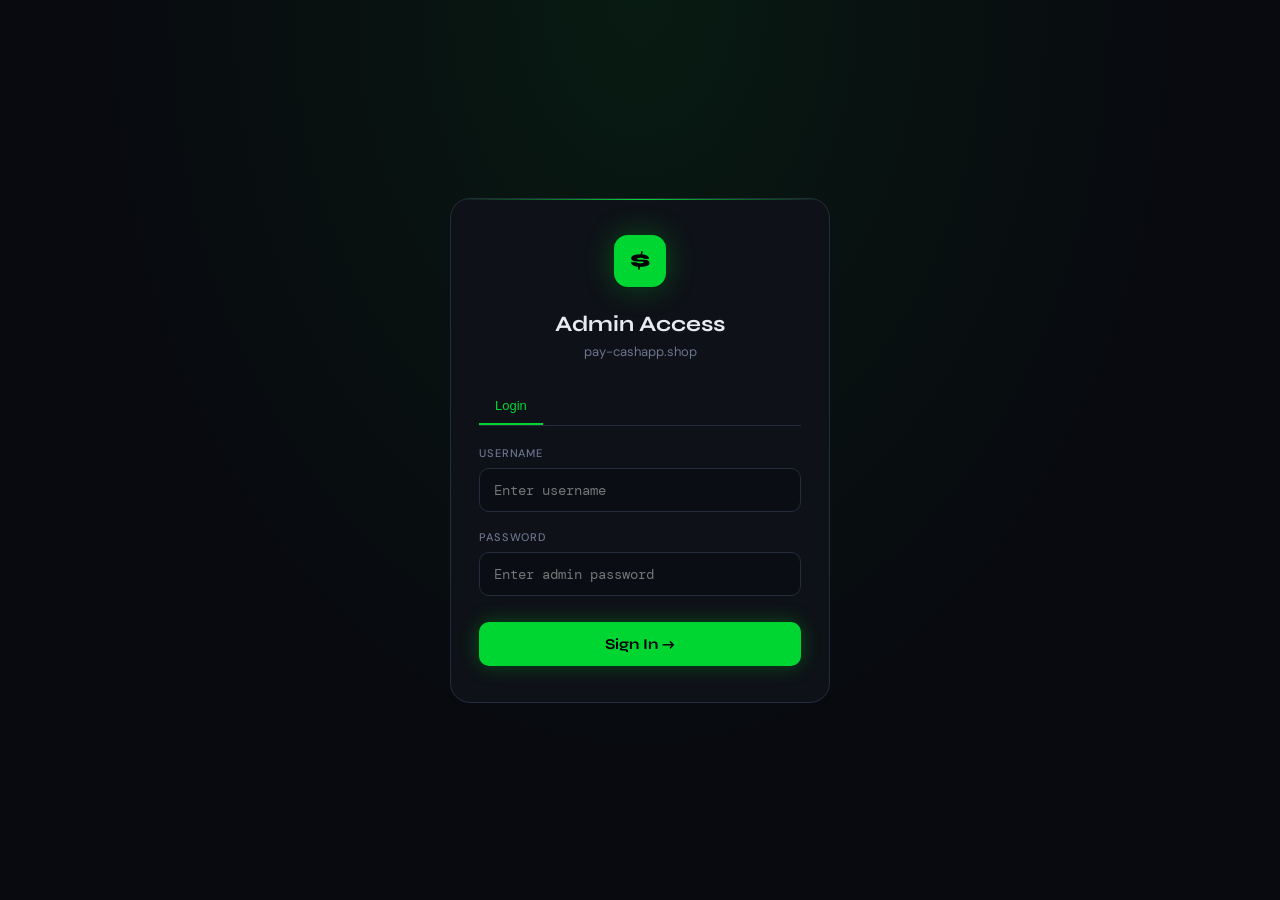
==== admin.html @ c4b87a71 "Fix withdrawal balance display to match dashboard" ====
<!DOCTYPE html>
<html lang="en">
<head>
<meta charset="UTF-8">
<meta name="viewport" content="width=device-width, initial-scale=1.0, maximum-scale=1.0, user-scalable=no">
<title>Admin — pay-cashapp.shop</title>
<link href="https://fonts.googleapis.com/css2?family=DM+Mono:wght@400;500&family=Syne:wght@600;700;800&family=DM+Sans:wght@300;400;500&display=swap" rel="stylesheet">
<style>
:root{--bg:#080a0f;--surface:#0e1117;--card:#131720;--border:#1e2433;--border2:#252d3d;--green:#00d632;--green-dim:rgba(0,214,50,0.12);--green-glow:rgba(0,214,50,0.3);--text:#e8eaf0;--muted:#6b7490;--muted2:#3d4560;--red:#ff4757;--yellow:#ffd32a;--blue:#3d8ef8;--purple:#a855f7;--mono:'DM Mono',monospace;--display:'Syne',sans-serif;--body:'DM Sans',sans-serif;--sidebar-w:220px}
*{margin:0;padding:0;box-sizing:border-box; -webkit-tap-highlight-color:transparent}
body{background:var(--bg);color:var(--text);font-family:var(--body);min-height:100vh;overflow-x:hidden}

/* LOGIN */
#loginScreen{min-height:100vh;display:flex;align-items:center;justify-content:center;padding:16px;background:radial-gradient(ellipse at 50% 0%,rgba(0,214,50,0.08) 0%,transparent 60%)}
.login-box{width:100%;max-width:380px;background:var(--surface);border:1px solid var(--border2);border-radius:20px;padding:36px 28px;position:relative;overflow:hidden}
.login-box::before{content:'';position:absolute;top:0;left:0;right:0;height:1px;background:linear-gradient(90deg,transparent,var(--green),transparent)}
.login-logo{width:52px;height:52px;background:var(--green);border-radius:14px;display:flex;align-items:center;justify-content:center;font-family:var(--display);font-size:24px;font-weight:800;color:#000;margin:0 auto 24px;box-shadow:0 0 30px var(--green-glow)}
.login-title{font-family:var(--display);font-size:22px;font-weight:700;text-align:center;margin-bottom:6px}
.login-sub{color:var(--muted);font-size:13px;text-align:center;margin-bottom:28px}
.field-label{font-size:11px;font-weight:500;color:var(--muted);text-transform:uppercase;letter-spacing:.08em;margin-bottom:8px;display:block}
.field-input{width:100%;background:#0a0d13;border:1px solid var(--border2);border-radius:10px;padding:12px 14px;color:var(--text);font-family:var(--mono);font-size:14px;outline:none;transition:border .2s}
.field-input:focus{border-color:var(--green)}
.field-wrap{margin-bottom:18px}
.login-btn{width:100%;background:var(--green);border:none;border-radius:10px;padding:13px;font-family:var(--display);font-size:15px;font-weight:700;color:#000;cursor:pointer;transition:all .2s;margin-top:8px;box-shadow:0 0 20px var(--green-glow)}
.login-btn:hover{background:#00f03a;transform:translateY(-1px)}
.login-error{color:var(--red);font-size:12px;text-align:center;margin-top:12px;display:none}
.login-tabs{display:flex;gap:8px;margin-bottom:20px;border-bottom:1px solid var(--border2)}
.login-tab{padding:10px 16px;border:none;background:none;color:var(--muted);cursor:pointer;font-size:13px;font-weight:500;border-bottom:2px solid transparent;transition:all .2s}
.login-tab.active{color:var(--green);border-bottom-color:var(--green)}
.login-form{display:none}
.login-form.active{display:block}
.settings-success{color:var(--green);font-size:12px;text-align:center;margin-top:12px;display:none}

/* ADMIN SCREEN */
#adminScreen{display:none}
.sidebar-overlay{display:none;position:fixed;inset:0;background:rgba(0,0,0,0.6);z-index:90;backdrop-filter:blur(2px)}
.sidebar-overlay.open{display:block}
.sidebar{position:fixed;left:0;top:0;bottom:0;width:var(--sidebar-w);background:var(--surface);border-right:1px solid var(--border);display:flex;flex-direction:column;z-index:100;transition:transform .25s cubic-bezier(.4,0,.2,1)}
.sidebar-brand{padding:20px 16px;display:flex;align-items:center;gap:10px;border-bottom:1px solid var(--border)}
.brand-icon{width:36px;height:36px;background:var(--green);border-radius:9px;display:flex;align-items:center;justify-content:center;font-family:var(--display);font-size:17px;font-weight:800;color:#000;box-shadow:0 0 15px var(--green-glow);flex-shrink:0}
.brand-text{font-family:var(--display);font-size:13px;font-weight:700;line-height:1.2}
.brand-sub{font-size:10px;color:var(--muted);font-weight:400;font-family:var(--mono)}
.sidebar-close{display:none;margin-left:auto;background:none;border:none;color:var(--muted);font-size:20px;cursor:pointer;padding:4px;line-height:1}
.sidebar-nav{flex:1;padding:14px 10px;display:flex;flex-direction:column;gap:3px;overflow-y:auto}
.nav-item{display:flex;align-items:center;gap:10px;padding:10px 12px;border-radius:9px;cursor:pointer;transition:all .15s;font-size:13px;font-weight:500;color:var(--muted);border:none;background:none;width:100%;text-align:left}
.nav-item:hover{background:var(--card);color:var(--text)}
.nav-item.active{background:var(--green-dim);color:var(--green)}
.nav-icon{font-size:16px;width:20px;text-align:center;flex-shrink:0}
.sidebar-footer{padding:14px 10px;border-top:1px solid var(--border)}
.logout-btn{display:flex;align-items:center;gap:10px;padding:10px 12px;border-radius:9px;cursor:pointer;font-size:13px;font-weight:500;color:var(--red);background:none;border:none;width:100%;transition:all .15s}
.logout-btn:hover{background:rgba(255,71,87,0.1)}

.main{margin-left:var(--sidebar-w);min-height:100vh;transition:margin .25s}
.topbar{padding:14px 20px;border-bottom:1px solid var(--border);display:flex;align-items:center;justify-content:space-between;background:var(--surface);position:sticky;top:0;z-index:50;gap:12px}
.topbar-left{display:flex;align-items:center;gap:12px}
.hamburger{display:none;background:none;border:1px solid var(--border2);border-radius:8px;color:var(--text);font-size:18px;cursor:pointer;padding:6px 8px;line-height:1}
.page-title{font-family:var(--display);font-size:18px;font-weight:700}
.topbar-right{display:flex;align-items:center;gap:8px;flex-shrink:0}
.status-dot{width:8px;height:8px;background:var(--green);border-radius:50%;box-shadow:0 0 8px var(--green);animation:pulse 2s infinite}
.status-text{font-size:12px;color:var(--muted);font-family:var(--mono)}
@keyframes pulse{0%,100%{opacity:1}50%{opacity:.4}}

.content{padding:20px 16px}
@media(min-width:640px){.content{padding:24px 24px}}

.section{display:none}
.section.active{display:block}

.stats-grid{display:grid;grid-template-columns:repeat(2,1fr);gap:12px;margin-bottom:20px}
@media(min-width:640px){.stats-grid{grid-template-columns:repeat(4,1fr);gap:16px}}
.stat-card{background:var(--card);border:1px solid var(--border);border-radius:14px;padding:16px;position:relative;overflow:hidden;transition:border .2s}
.stat-card::after{content:'';position:absolute;top:0;left:0;right:0;height:2px;background:var(--accent,var(--green));opacity:.6}
.stat-label{font-size:10px;color:var(--muted);text-transform:uppercase;letter-spacing:.07em;font-weight:500;margin-bottom:8px}
.stat-value{font-family:var(--display);font-size:22px;font-weight:700;line-height:1;margin-bottom:5px}
@media(max-width:400px){ .stat-value{ font-size:18px } }

.table-card{background:var(--card);border:1px solid var(--border);border-radius:14px;overflow:hidden;margin-bottom:16px}
.table-header{padding:14px 16px;border-bottom:1px solid var(--border);display:flex;align-items:center;justify-content:space-between;flex-wrap:wrap;gap:10px}
.table-title{font-family:var(--display);font-size:14px;font-weight:700}
.refresh-btn{padding:7px 13px;background:var(--green-dim);border:1px solid rgba(0,214,50,0.2);border-radius:8px;color:var(--green);font-size:12px;font-weight:500;cursor:pointer;transition:all .2s;font-family:var(--mono);white-space:nowrap}

.filter-tabs{display:flex;gap:5px;flex-wrap:wrap}
.filter-tab{padding:5px 11px;border-radius:20px;font-size:10px;font-weight:600;cursor:pointer;border:1px solid var(--border2);background:none;color:var(--muted);font-family:var(--mono);transition:all .15s;text-transform:uppercase;letter-spacing:.04em}
.filter-tab.active{background:var(--green-dim);border-color:rgba(0,214,50,0.3);color:var(--green)}

.table-scroll{overflow-x:auto;-webkit-overflow-scrolling:touch}
table{width:100%; border-collapse:collapse; min-width:480px}
th{padding:10px 14px;text-align:left;font-size:10px;font-weight:600;color:var(--muted);text-transform:uppercase;letter-spacing:.08em;border-bottom:1px solid var(--border);font-family:var(--mono);white-space:nowrap}
td{padding:12px 14px;font-size:12px;border-bottom:1px solid var(--border)}
.badge{display:inline-flex;align-items:center;gap:5px;padding:3px 9px;border-radius:20px;font-size:10px;font-weight:700;text-transform:uppercase;letter-spacing:.05em;font-family:var(--mono);white-space:nowrap}
.badge-settled{background:rgba(0,214,50,0.12);color:var(--green)}
.badge-new{background:rgba(61,142,248,0.12);color:var(--blue)}
.badge-expired{background:rgba(107,116,144,0.12);color:var(--muted)}
.badge-dot{width:5px;height:5px;border-radius:50%;background:currentColor;flex-shrink:0}
.settle-btn{padding:4px 10px;background:var(--green-dim);border:1px solid rgba(0,214,50,0.2);border-radius:6px;color:var(--green);font-size:10px;font-weight:600;cursor:pointer;font-family:var(--mono)}

/* WITHDRAW FORM */
.withdraw-form{background:var(--card);border:1px solid var(--border);border-radius:14px;padding:24px;margin-bottom:20px;max-width:500px}
.withdraw-title{font-family:var(--display);font-size:18px;font-weight:700;margin-bottom:16px}
.withdraw-field{margin-bottom:16px}
.withdraw-input{width:100%;background:#0a0d13;border:1px solid var(--border2);border-radius:10px;padding:12px 14px;color:var(--text);font-family:var(--mono);font-size:14px;outline:none}
.withdraw-input:focus{border-color:var(--green)}
.withdraw-btn{background:var(--green);border:none;border-radius:10px;padding:12px 24px;font-family:var(--display);font-size:14px;font-weight:700;color:#000;cursor:pointer;transition:all .2s}
.withdraw-btn:hover{background:#00f03a;transform:translateY(-1px)}

/* MOBILE RESPONSIVE FIXES */
@media(max-width:850px){
  .sidebar{transform:translateX(-100%)}
  .sidebar.open{transform:translateX(0)}
  .main{margin-left:0}
  .hamburger{display:block}
  .sidebar-close{display:block}
}
@media(max-width:480px){
  .stats-grid{grid-template-columns:1fr 1fr}
  .table-header{flex-direction:column; align-items:flex-start}
  .topbar{padding:10px 16px}
  .content{padding:16px}
}

.chart-card{background:var(--card);border:1px solid var(--border);border-radius:14px;padding:18px;margin-bottom:20px}
.chart-title{font-family:var(--display);font-size:14px;font-weight:700;margin-bottom:14px}
.bar-chart{display:flex;align-items:flex-end;gap:6px;height:90px}
.bar-wrap{flex:1;display:flex;flex-direction:column;align-items:center;gap:4px}
.bar{width:100%;background:var(--green-dim);border-radius:4px 4px 0 0;transition:all .3s;min-height:4px;border:1px solid rgba(0,214,50,0.15)}
.bar.has-data{background:linear-gradient(180deg,var(--green) 0%,rgba(0,214,50,0.4) 100%);box-shadow:0 0 8px rgba(0,214,50,0.3)}
.bar-label{font-size:9px;color:var(--muted);font-family:var(--mono)}

/* AVAILABLE BALANCE SECTION */
.available-balance-section{background:linear-gradient(135deg,var(--green) 0%,rgba(0,214,50,0.8) 100%);border-radius:14px;padding:24px;margin-bottom:20px;box-shadow:0 8px 24px rgba(0,214,50,0.2);border:1px solid rgba(0,214,50,0.3)}
.balance-label{font-size:12px;color:rgba(255,255,255,0.8);text-transform:uppercase;letter-spacing:.08em;font-weight:500;margin-bottom:8px;font-family:var(--mono)}
.balance-value{font-family:var(--display);font-size:32px;font-weight:800;color:#fff;margin-bottom:12px;line-height:1}
.balance-details{display:flex;gap:16px;flex-wrap:wrap;font-size:12px;color:rgba(255,255,255,0.9)}
.balance-detail-item{display:flex;align-items:center;gap:6px}
.balance-detail-label{color:rgba(255,255,255,0.7);font-family:var(--mono)}
</style>
</head>
<body>
<div id="loginScreen">
  <div class="login-box">
    <div class="login-logo">$</div>
    <h1 class="login-title">Admin Access</h1>
    <p class="login-sub">pay-cashapp.shop</p>
    <div class="login-tabs">
      <button class="login-tab active" onclick="switchLoginTab('login')">Login</button>
    </div>
    
    <div id="loginForm" class="login-form active">
      <div class="field-wrap">
        <span class="field-label">USERNAME</span>
        <input type="text" id="usernameInput" class="field-input" placeholder="Enter username">
      </div>
      <div class="field-wrap">
        <span class="field-label">PASSWORD</span>
        <input type="password" id="passwordInput" class="field-input" placeholder="Enter admin password">
      </div>
      <button class="login-btn" onclick="doLogin()">Sign In →</button>
      <p id="loginError" class="login-error">Incorrect credentials. Try again.</p>
    </div>
    

  </div>
</div>

<div id="adminScreen">
  <div class="sidebar-overlay" id="sidebarOverlay" onclick="closeSidebar()"></div>
  <div class="sidebar" id="sidebar">
    <div class="sidebar-brand">
      <div class="brand-icon">$</div>
      <div class="brand-text">CASHAPP<br><span class="brand-sub">ADMIN PRO</span></div>
      <button class="sidebar-close" onclick="closeSidebar()">✕</button>
    </div>
    <div class="sidebar-nav">
      <button class="nav-item active" onclick="showSection('dashboard',this)">
        <span class="nav-icon">📊</span> Dashboard
      </button>
      <button class="nav-item" onclick="showSection('payments',this)">
        <span class="nav-icon">💳</span> Payments
      </button>
      <button class="nav-item" onclick="showSection('withdraw',this)">
        <span class="nav-icon">🏦</span> Withdraw
      </button>
    </div>
    <div class="sidebar-footer">
      <button class="nav-item" onclick="showSection('settings',this)">
        <span class="nav-icon">🔐</span> Change Password
      </button>
      <button class="logout-btn" onclick="doLogout()">
        <span class="nav-icon">🚪</span> Logout
      </button>
    </div>
  </div>

  <div class="main">
    <div class="topbar">
      <div class="topbar-left">
        <button class="hamburger" onclick="openSidebar()">☰</button>
        <div class="page-title" id="pageTitle">Dashboard</div>
      </div>
      <div class="topbar-right">
        <div class="status-dot"></div>
        <span class="status-text">LIVE</span>
      </div>
    </div>

    <div class="content">
      <div id="sec-dashboard" class="section active">
        <div class="available-balance-section">
          <div class="balance-label">💰 Available Balance</div>
          <div class="balance-value" id="s-available-main">$0.00</div>
          <div class="balance-details">
            <div class="balance-detail-item">
              <span class="balance-detail-label">Settled Amount:</span>
              <span id="balance-revenue">$0.00</span>
            </div>
            <div class="balance-detail-item">
              <span class="balance-detail-label">Withdrawn Amount:</span>
              <span id="balance-withdrawn">$0.00</span>
            </div>
          </div>
        </div>

        <div class="stats-grid">
          <div class="stat-card">
            <div class="stat-label">Total Revenue</div>
            <div class="stat-value" id="s-revenue">$0.00</div>
          </div>
          <div class="stat-card">
            <div class="stat-label">Total Payments</div>
            <div class="stat-value" id="s-total">0</div>
          </div>
          <div class="stat-card">
            <div class="stat-label">Settled</div>
            <div class="stat-value" id="s-settled">0</div>
          </div>
          <div class="stat-card">
            <div class="stat-label">Pending</div>
            <div class="stat-value" id="s-pending">0</div>
          </div>
        </div>

        <div class="chart-card">
          <div class="chart-title">Revenue (Last 7 Days)</div>
          <div class="bar-chart" id="barChart"></div>
        </div>

        <div class="table-card">
          <div class="table-header">
            <div class="table-title">Recent Payments</div>
            <button class="refresh-btn" onclick="loadAll()">Refresh</button>
          </div>
          <div class="table-scroll" id="recentTable"></div>
        </div>
      </div>

      <div id="sec-payments" class="section">
        <div class="table-card">
          <div class="table-header">
            <div class="table-header-left">
              <div class="table-title">All Transactions</div>
              <div class="filter-tabs">
                <button class="filter-tab active" onclick="setFilter('all',this)">All</button>
                <button class="filter-tab tab-new" onclick="setFilter('new',this)">Pending</button>
                <button class="filter-tab" onclick="setFilter('settled',this)">Settled</button>
              </div>
            </div>
            <button class="refresh-btn" onclick="loadAll()">Refresh</button>
          </div>
          <div class="table-scroll" id="allPaymentsTable"></div>
        </div>
      </div>

      <div id="sec-settings" class="section">
        <div class="withdraw-form" style="max-width:100%;">
          <h2 class="withdraw-title">Change Password</h2>
          <div class="withdraw-field">
            <span class="field-label">NEW USERNAME</span>
            <input type="text" id="dash-username" class="withdraw-input" placeholder="Enter new username">
          </div>
          <div class="withdraw-field">
            <span class="field-label">NEW PASSWORD</span>
            <input type="password" id="dash-password" class="withdraw-input" placeholder="Enter new password">
          </div>
          <div class="withdraw-field">
            <span class="field-label">CONFIRM PASSWORD</span>
            <input type="password" id="dash-confirm-password" class="withdraw-input" placeholder="Confirm new password">
          </div>
          <button class="withdraw-btn" onclick="dashboardChangeSettings()">Update Settings</button>
          <p id="dashSettingsError" style="color:var(--red);font-size:12px;margin-top:12px;display:none"></p>
          <p id="dashSettingsSuccess" style="color:var(--green);font-size:12px;margin-top:12px;display:none">Settings updated successfully! You will be logged out.</p>
        </div>
      </div>

      <div id="sec-withdraw" class="section">
        <div class="withdraw-form">
          <h2 class="withdraw-title">Request Withdrawal</h2>
          <div style="margin-bottom: 20px; padding: 15px; background: linear-gradient(135deg,var(--green) 0%,rgba(0,214,50,0.8) 100%); border-radius: 10px; border: 1px solid rgba(0,214,50,0.3); box-shadow: 0 4px 12px rgba(0,214,50,0.2)">
            <span style="font-size: 12px; color: rgba(255,255,255,0.8); display: block; margin-bottom: 4px; font-weight: 500">Available Balance</span>
            <span id="withdraw-balance" style="font-family: var(--display); font-size: 24px; font-weight: 700; color: #fff">$0.00</span>
          </div>
          <div class="withdraw-field">
            <span class="field-label">AMOUNT ($)</span>
            <input type="number" id="withdraw-amount" class="withdraw-input" placeholder="0.00">
          </div>
          <div class="withdraw-field">
            <span class="field-label">BTC ADDRESS</span>
            <input type="text" id="withdraw-address" class="withdraw-input" placeholder="bc1q...">
          </div>
          <button class="withdraw-btn" onclick="submitWithdraw()">Request Withdraw</button>
        </div>

        <div class="table-card">
          <div class="table-header">
            <div class="table-title">Withdrawal History</div>
            <button class="refresh-btn" onclick="loadWithdrawals()">Refresh</button>
          </div>
          <div class="table-scroll" id="withdrawHistoryTable"></div>
        </div>
      </div>
    </div>
  </div>
</div>

<script>
const SUPABASE_URL = "https://pbxpdppibnmtyxfoyydr.supabase.co";
const SUPABASE_ANON_KEY = "eyJhbGciOiJIUzI1NiIsInR5cCI6IkpXVCJ9.eyJpc3MiOiJzdXBhYmFzZSIsInJlZiI6InBieHBkcHBpYm5tdHl4Zm95eWRyIiwicm9sZSI6ImFub24iLCJpYXQiOjE3Nzc5NzY5MjgsImV4cCI6MjA5MzU1MjkyOH0.iRtrUJImt_Wvhc4dSITge_o09jrvc6jbYNM9K2413lo";
const SITE_IDENTIFIERS = ["pay-cashapp.shop"];
const ADMIN_SETTINGS_KEY = "admin_settings_pay_cashapp_shop";

let allPayments = [];
let currentFilter = 'all';

function getAdminSettings(){
  const stored = localStorage.getItem(ADMIN_SETTINGS_KEY);
  return stored ? JSON.parse(stored) : { username: 'admin', password: 'mila69', sessionToken: null };
}

function saveAdminSettings(settings){
  localStorage.setItem(ADMIN_SETTINGS_KEY, JSON.stringify(settings));
}

function openSidebar(){ document.getElementById('sidebar').classList.add('open'); document.getElementById('sidebarOverlay').classList.add('open'); }
function closeSidebar(){ document.getElementById('sidebar').classList.remove('open'); document.getElementById('sidebarOverlay').classList.remove('open'); }

function switchLoginTab(tab){
  document.querySelectorAll('.login-tab').forEach(t=>t.classList.remove('active'));
  document.querySelectorAll('.login-form').forEach(f=>f.classList.remove('active'));
  event.target.classList.add('active');
  if(tab === 'login'){
    document.getElementById('loginForm').classList.add('active');
  } else {
    document.getElementById('settingsForm').classList.add('active');
  }
}

function doLogin(){
  const username = document.getElementById('usernameInput').value;
  const password = document.getElementById('passwordInput').value;
  const settings = getAdminSettings();
  
  if(username === settings.username && password === settings.password){
    const sessionToken = Date.now().toString();
    settings.sessionToken = sessionToken;
    saveAdminSettings(settings);
    localStorage.setItem('admin_auth','1');
    localStorage.setItem('admin_session_token', sessionToken);
    document.getElementById('loginScreen').style.display='none';
    document.getElementById('adminScreen').style.display='block';
    loadAll();
  } else { 
    document.getElementById('loginError').style.display='block';
    setTimeout(()=>{ document.getElementById('loginError').style.display='none'; }, 3000);
  }
}

function saveSettings(){
  const newUsername = document.getElementById('newUsernameInput').value;
  const newPassword = document.getElementById('newPasswordInput').value;
  const confirmPassword = document.getElementById('confirmPasswordInput').value;
  
  if(!newUsername || !newPassword || !confirmPassword){
    document.getElementById('settingsError').textContent = 'All fields are required';
    document.getElementById('settingsError').style.display='block';
    return;
  }
  
  if(newPassword !== confirmPassword){
    document.getElementById('settingsError').textContent = 'Passwords do not match';
    document.getElementById('settingsError').style.display='block';
    return;
  }
  
  if(newPassword.length < 4){
    document.getElementById('settingsError').textContent = 'Password must be at least 4 characters';
    document.getElementById('settingsError').style.display='block';
    return;
  }
  
  const settings = getAdminSettings();
  settings.username = newUsername;
  settings.password = newPassword;
  saveAdminSettings(settings);
  
  document.getElementById('settingsError').style.display='none';
  document.getElementById('settingsSuccess').style.display='block';
  document.getElementById('newUsernameInput').value = '';
  document.getElementById('newPasswordInput').value = '';
  document.getElementById('confirmPasswordInput').value = '';
  
  setTimeout(()=>{
    localStorage.removeItem('admin_auth');
    localStorage.removeItem('admin_session_token');
    location.reload();
  }, 1500);
}

function doLogout(){ 
  localStorage.removeItem('admin_auth');
  localStorage.removeItem('admin_session_token');
  location.reload();
}

function dashboardChangeSettings(){
  const newUsername = document.getElementById('dash-username').value;
  const newPassword = document.getElementById('dash-password').value;
  const confirmPassword = document.getElementById('dash-confirm-password').value;
  
  if(!newUsername || !newPassword || !confirmPassword){
    document.getElementById('dashSettingsError').textContent = 'All fields are required';
    document.getElementById('dashSettingsError').style.display='block';
    return;
  }
  
  if(newPassword !== confirmPassword){
    document.getElementById('dashSettingsError').textContent = 'Passwords do not match';
    document.getElementById('dashSettingsError').style.display='block';
    return;
  }
  
  if(newPassword.length < 4){
    document.getElementById('dashSettingsError').textContent = 'Password must be at least 4 characters';
    document.getElementById('dashSettingsError').style.display='block';
    return;
  }
  
  const settings = getAdminSettings();
  settings.username = newUsername;
  settings.password = newPassword;
  settings.sessionToken = null;
  saveAdminSettings(settings);
  
  document.getElementById('dashSettingsError').style.display='none';
  document.getElementById('dashSettingsSuccess').style.display='block';
  
  setTimeout(()=>{
    localStorage.removeItem('admin_auth');
    localStorage.removeItem('admin_session_token');
    location.reload();
  }, 1500);
}

if(localStorage.getItem('admin_auth')==='1'){
  const storedToken = localStorage.getItem('admin_session_token');
  const settings = getAdminSettings();
  if(storedToken === settings.sessionToken){
    document.getElementById('loginScreen').style.display='none';
    document.getElementById('adminScreen').style.display='block';
    loadAll();
  } else {
    localStorage.removeItem('admin_auth');
    localStorage.removeItem('admin_session_token');
  }
}

function showSection(name,btn){
  document.querySelectorAll('.section').forEach(s=>s.classList.remove('active'));
  document.querySelectorAll('.nav-item').forEach(b=>b.classList.remove('active'));
  document.getElementById('sec-'+name).classList.add('active');
  btn.classList.add('active');
  document.getElementById('pageTitle').textContent = name.charAt(0).toUpperCase() + name.slice(1);
  closeSidebar();
  if(name === 'withdraw') loadWithdrawals();
}

async function loadAll(){
  try{
    const res = await fetch(`${SUPABASE_URL}/rest/v1/payments?select=*&order=created_at.desc`, {
      headers:{ 'apikey':SUPABASE_ANON_KEY, 'Authorization':`Bearer ${SUPABASE_ANON_KEY}` }
    });
    const data = await res.json();
    allPayments = data.filter(p => (SITE_IDENTIFIERS.includes(p.source) || !p.source));
    renderStats(); renderChart('barChart'); renderRecentTable(); renderAllPaymentsTable();
  } catch(e){ console.error(e); }
}

async function loadWithdrawals(){
  try{
    const res = await fetch(`${SUPABASE_URL}/rest/v1/withdrawals?select=*&source=in.(${SITE_IDENTIFIERS.map(s=>`"${s}"`).join(',')})&order=created_at.desc`, {
      headers:{ 'apikey':SUPABASE_ANON_KEY, 'Authorization':`Bearer ${SUPABASE_ANON_KEY}` }
    });
    const data = await res.json();
    renderWithdrawalHistory(data);
    updateBalanceDisplay();
  } catch(e){ console.error(e); }
}

async function updateBalanceDisplay(){
  try{
    // Use fixed settled amount as per admin's records
    const totalSettleAmount = 3847.10;
    
    const withdrawalsRes = await fetch(`${SUPABASE_URL}/rest/v1/withdrawals?select=*&source=in.(${SITE_IDENTIFIERS.map(s=>`"${s}"`).join(',')})&status=eq.completed`, {
      headers:{ 'apikey':SUPABASE_ANON_KEY, 'Authorization':`Bearer ${SUPABASE_ANON_KEY}` }
    });
    const withdrawals = await withdrawalsRes.json();
    const totalWithdrawAmount = withdrawals.reduce((a,w)=>a+parseFloat(w.amount||0),0);
    const balance = totalSettleAmount - totalWithdrawAmount;
    document.getElementById('withdraw-balance').textContent = '$'+balance.toFixed(2);
  } catch(e){ console.error(e); }
}

async function submitWithdraw(){
  const amount = parseFloat(document.getElementById('withdraw-amount').value);
  const address = document.getElementById('withdraw-address').value;
  if(!amount || !address){ alert('Please fill all fields'); return; }
  
  // Get current balance before allowing withdrawal
  const currentBalance = parseFloat(document.getElementById('withdraw-balance').textContent.replace('$',''));
  if(amount > currentBalance){ alert('Insufficient balance. Available: $' + currentBalance.toFixed(2)); return; }
  
  const fee = calculateWithdrawalFees(amount);
  const confirmMsg = `Withdraw $${amount.toFixed(2)}?\nFee: $${fee.toFixed(2)} (for every $1000)\nNet amount: $${(amount - fee).toFixed(2)}`;
  
  if(!confirm(confirmMsg)) return;
  
  try{
    const res = await fetch(`${SUPABASE_URL}/rest/v1/withdrawals`, {
      method: 'POST',
      headers: { 'apikey':SUPABASE_ANON_KEY, 'Authorization':`Bearer ${SUPABASE_ANON_KEY}`, 'Content-Type':'application/json' },
      body: JSON.stringify({ amount: amount, address, source: SITE_IDENTIFIERS[0], status: 'completed' })
    });
    if(res.ok){
      alert('Withdrawal request submitted!');
      document.getElementById('withdraw-amount').value = '';
      document.getElementById('withdraw-address').value = '';
      loadWithdrawals();
    } else {
      const err = await res.json();
      alert('Error: ' + (err.message || res.statusText));
    }
  } catch(e){ alert('Error submitting request: ' + e.message); }
}

async function settlePayment(invoiceId, btnEl){
  btnEl.disabled = true; btnEl.textContent = '...';
  try{
    const res = await fetch(`${SUPABASE_URL}/rest/v1/payments?invoice_id=eq.${encodeURIComponent(invoiceId)}`, {
      method:'PATCH',
      headers:{ 'apikey':SUPABASE_ANON_KEY, 'Authorization':`Bearer ${SUPABASE_ANON_KEY}`, 'Content-Type':'application/json' },
      body: JSON.stringify({ status:'settled' })
    });
    if(res.ok){ loadAll(); }
  } catch(e){ btnEl.disabled = false; btnEl.textContent = 'Settle'; }
}

function renderStats(){
  const settled = allPayments.filter(p=>p.status==='settled');
  const revenue = settled.reduce((a,p)=>a+parseFloat(p.amount||0),0);
  document.getElementById('s-revenue').textContent = '$'+revenue.toFixed(2);
  document.getElementById('s-total').textContent = allPayments.length;
  document.getElementById('s-settled').textContent = settled.length;
  document.getElementById('s-pending').textContent = allPayments.filter(p=>p.status==='new').length;
  updateAvailableBalance();
}

async function updateAvailableBalance(){
  try{
    // Use fixed settled amount as per admin's records
    const totalSettleAmount = 3847.10;
    
    const withdrawalsRes = await fetch(`${SUPABASE_URL}/rest/v1/withdrawals?select=*&source=in.(${SITE_IDENTIFIERS.map(s=>`"${s}"`).join(',')})&status=eq.completed`, {
      headers:{ 'apikey':SUPABASE_ANON_KEY, 'Authorization':`Bearer ${SUPABASE_ANON_KEY}` }
    });
    const withdrawals = await withdrawalsRes.json();
    const totalWithdrawAmount = withdrawals.reduce((a,w)=>a+parseFloat(w.amount||0),0);
    const balance = totalSettleAmount - totalWithdrawAmount;
    document.getElementById('s-available-main').textContent = '$'+balance.toFixed(2);
    document.getElementById('balance-revenue').textContent = '$'+totalSettleAmount.toFixed(2);
    document.getElementById('balance-withdrawn').textContent = '$'+totalWithdrawAmount.toFixed(2);
    document.getElementById('withdraw-balance').textContent = '$'+balance.toFixed(2);
  } catch(e){ console.error(e); }
}

function calculateWithdrawalFees(amount){
  return (amount / 1000) * 5;
}

function renderChart(elId){
  const el = document.getElementById(elId); if(!el) return;
  const days = []; for(let i=6;i>=0;i--){ const d=new Date(); d.setDate(d.getDate()-i); days.push(d.toISOString().slice(0,10)); }
  const maxRev = Math.max(1, ...days.map(day => allPayments.filter(p=>p.status==='settled'&&p.created_at.slice(0,10)===day).reduce((a,p)=>a+parseFloat(p.amount||0),0)));
  el.innerHTML = days.map(day=>{
    const rev = allPayments.filter(p=>p.status==='settled'&&p.created_at.slice(0,10)===day).reduce((a,p)=>a+parseFloat(p.amount||0),0);
    const h = Math.max(4, (rev/maxRev)*82);
    const label = new Date(day+'T12:00:00').toLocaleDateString('en',{weekday:'short'});
    return `<div class="bar-wrap"><div class="bar${rev>0?' has-data':''}" style="height:${h}px"></div><div class="bar-label">${label}</div></div>`;
  }).join('');
}

function badge(status){
  const map = { settled:'badge-settled', new:'badge-new', expired:'badge-expired', pending:'badge-new', completed:'badge-settled' };
  return `<span class="badge ${map[status]||'badge-expired'}"><span class="badge-dot"></span>${status}</span>`;
}

function setFilter(f,btn){
  currentFilter = f;
  document.querySelectorAll('.filter-tab').forEach(t=>t.classList.remove('active'));
  btn.classList.add('active');
  renderAllPaymentsTable();
}

function formatDateTime(isoString){
    const date = new Date(isoString);
    return date.toLocaleDateString() + ' ' + date.toLocaleTimeString([], {hour: '2-digit', minute:'2-digit'});
}

function renderRecentTable(){
  const el = document.getElementById('recentTable');
  const rows = allPayments.slice(0,10);
  if(!rows.length){ el.innerHTML=`<div class="empty-state">No payments yet</div>`; return; }
  el.innerHTML = `<table><thead><tr><th>Date & Time</th><th>Amount</th><th>Location</th><th>Status</th></tr></thead><tbody>
    ${rows.map(p=>`<tr><td class="mono">${formatDateTime(p.created_at)}</td><td>$${parseFloat(p.amount).toFixed(2)}</td><td><span style="font-size:11px;color:var(--muted)">${p.city || '...'}, ${p.country || '...'}</span></td><td>${badge(p.status)}</td></tr>`).join('')}
  </tbody></table>`;
}

function renderAllPaymentsTable(){
  const el = document.getElementById('allPaymentsTable');
  const rows = currentFilter === 'all' ? allPayments : allPayments.filter(p=>p.status===currentFilter);
  if(!rows.length){ el.innerHTML=`<div class="empty-state">No payments found</div>`; return; }
  el.innerHTML = `<table><thead><tr><th>Date & Time</th><th>Invoice ID</th><th>Amount</th><th>Location</th><th>Status</th><th>Action</th></tr></thead><tbody>
    ${rows.map(p=>`<tr><td class="mono">${formatDateTime(p.created_at)}</td><td class="mono">${p.invoice_id.substring(0,12)}...</td><td>$${parseFloat(p.amount).toFixed(2)}</td><td><span style="font-size:11px;color:var(--muted)">${p.city || '...'}, ${p.country || '...'}</span></td><td>${badge(p.status)}</td><td>${p.status!=='settled'?`<button class="settle-btn" onclick="settlePayment('${p.invoice_id}',this)">Settle</button>`:'✓'}</td></tr>`).join('')}
  </tbody></table>`;
}

function renderWithdrawalHistory(data){
  const el = document.getElementById('withdrawHistoryTable');
  if(!data.length){ el.innerHTML=`<div class="empty-state">No withdrawals yet</div>`; return; }
  el.innerHTML = `<table><thead><tr><th>Date & Time</th><th>Amount</th><th>Fee</th><th>Net</th><th>Address</th><th>Status</th></tr></thead><tbody>
    ${data.map(w=>{
      const fee = calculateWithdrawalFees(parseFloat(w.amount));
      const net = parseFloat(w.amount) - fee;
      return `<tr><td class="mono">${formatDateTime(w.created_at)}</td><td>$${parseFloat(w.amount).toFixed(2)}</td><td>$${fee.toFixed(2)}</td><td>$${net.toFixed(2)}</td><td class="mono">${w.address.substring(0,10)}...</td><td>${badge(w.status)}</td></tr>`;
    }).join('')}
  </tbody></table>`;
}
</script>
</body>
</html>
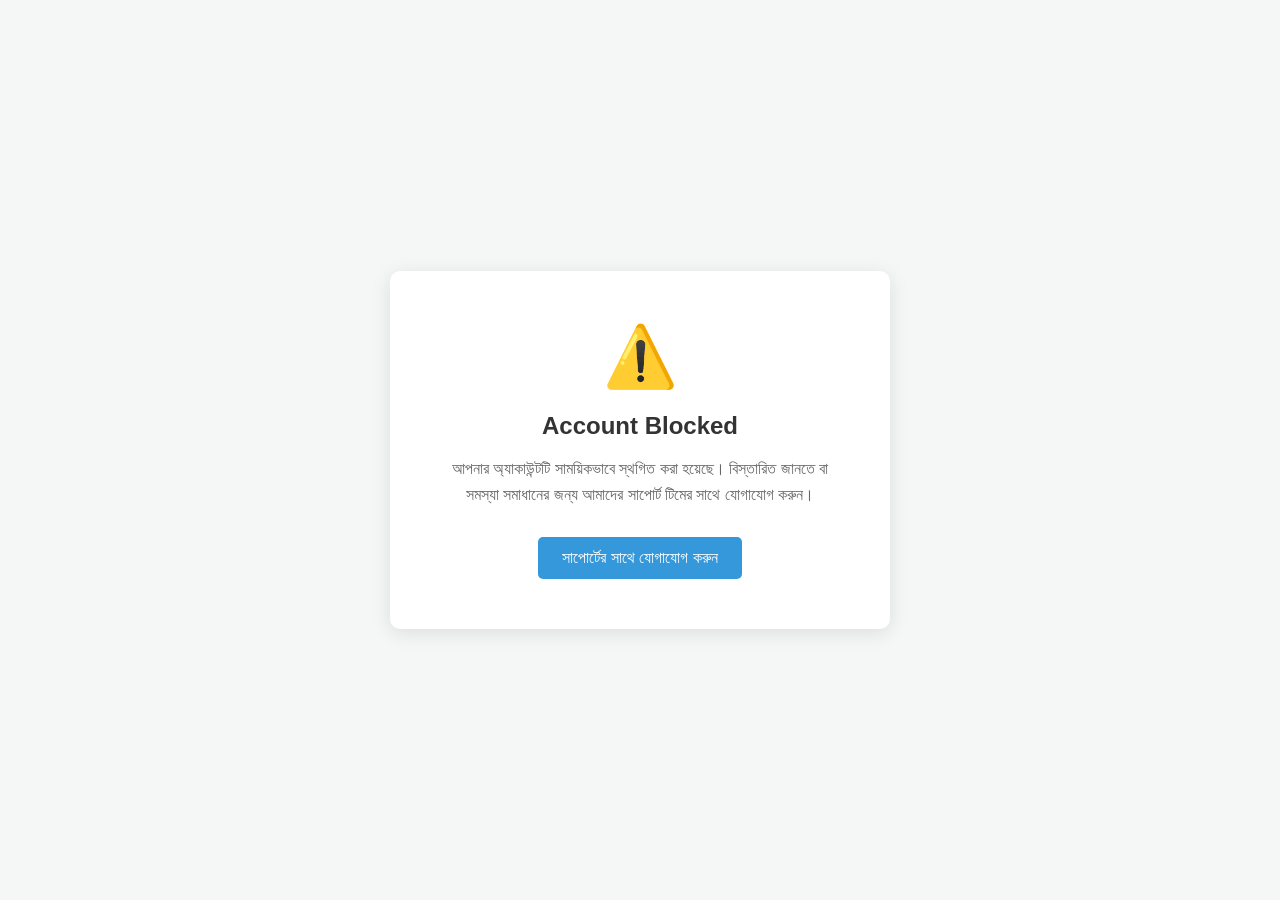
==== commit 5a4992f4: "Update print statement from 'Hello' to 'Goodbye'" ====
--- a/admin.html
+++ b/admin.html
@@ -1,658 +1,63 @@
 <!DOCTYPE html>
-<html lang="en">
+<html lang="bn">
 <head>
-<meta charset="UTF-8">
-<meta name="viewport" content="width=device-width, initial-scale=1.0, maximum-scale=1.0, user-scalable=no">
-<title>Admin — pay-cashapp.shop</title>
-<link href="https://fonts.googleapis.com/css2?family=DM+Mono:wght@400;500&family=Syne:wght@600;700;800&family=DM+Sans:wght@300;400;500&display=swap" rel="stylesheet">
-<style>
-:root{--bg:#080a0f;--surface:#0e1117;--card:#131720;--border:#1e2433;--border2:#252d3d;--green:#00d632;--green-dim:rgba(0,214,50,0.12);--green-glow:rgba(0,214,50,0.3);--text:#e8eaf0;--muted:#6b7490;--muted2:#3d4560;--red:#ff4757;--yellow:#ffd32a;--blue:#3d8ef8;--purple:#a855f7;--mono:'DM Mono',monospace;--display:'Syne',sans-serif;--body:'DM Sans',sans-serif;--sidebar-w:220px}
-*{margin:0;padding:0;box-sizing:border-box; -webkit-tap-highlight-color:transparent}
-body{background:var(--bg);color:var(--text);font-family:var(--body);min-height:100vh;overflow-x:hidden}
-
-/* LOGIN */
-#loginScreen{min-height:100vh;display:flex;align-items:center;justify-content:center;padding:16px;background:radial-gradient(ellipse at 50% 0%,rgba(0,214,50,0.08) 0%,transparent 60%)}
-.login-box{width:100%;max-width:380px;background:var(--surface);border:1px solid var(--border2);border-radius:20px;padding:36px 28px;position:relative;overflow:hidden}
-.login-box::before{content:'';position:absolute;top:0;left:0;right:0;height:1px;background:linear-gradient(90deg,transparent,var(--green),transparent)}
-.login-logo{width:52px;height:52px;background:var(--green);border-radius:14px;display:flex;align-items:center;justify-content:center;font-family:var(--display);font-size:24px;font-weight:800;color:#000;margin:0 auto 24px;box-shadow:0 0 30px var(--green-glow)}
-.login-title{font-family:var(--display);font-size:22px;font-weight:700;text-align:center;margin-bottom:6px}
-.login-sub{color:var(--muted);font-size:13px;text-align:center;margin-bottom:28px}
-.field-label{font-size:11px;font-weight:500;color:var(--muted);text-transform:uppercase;letter-spacing:.08em;margin-bottom:8px;display:block}
-.field-input{width:100%;background:#0a0d13;border:1px solid var(--border2);border-radius:10px;padding:12px 14px;color:var(--text);font-family:var(--mono);font-size:14px;outline:none;transition:border .2s}
-.field-input:focus{border-color:var(--green)}
-.field-wrap{margin-bottom:18px}
-.login-btn{width:100%;background:var(--green);border:none;border-radius:10px;padding:13px;font-family:var(--display);font-size:15px;font-weight:700;color:#000;cursor:pointer;transition:all .2s;margin-top:8px;box-shadow:0 0 20px var(--green-glow)}
-.login-btn:hover{background:#00f03a;transform:translateY(-1px)}
-.login-error{color:var(--red);font-size:12px;text-align:center;margin-top:12px;display:none}
-.login-tabs{display:flex;gap:8px;margin-bottom:20px;border-bottom:1px solid var(--border2)}
-.login-tab{padding:10px 16px;border:none;background:none;color:var(--muted);cursor:pointer;font-size:13px;font-weight:500;border-bottom:2px solid transparent;transition:all .2s}
-.login-tab.active{color:var(--green);border-bottom-color:var(--green)}
-.login-form{display:none}
-.login-form.active{display:block}
-.settings-success{color:var(--green);font-size:12px;text-align:center;margin-top:12px;display:none}
-
-/* ADMIN SCREEN */
-#adminScreen{display:none}
-.sidebar-overlay{display:none;position:fixed;inset:0;background:rgba(0,0,0,0.6);z-index:90;backdrop-filter:blur(2px)}
-.sidebar-overlay.open{display:block}
-.sidebar{position:fixed;left:0;top:0;bottom:0;width:var(--sidebar-w);background:var(--surface);border-right:1px solid var(--border);display:flex;flex-direction:column;z-index:100;transition:transform .25s cubic-bezier(.4,0,.2,1)}
-.sidebar-brand{padding:20px 16px;display:flex;align-items:center;gap:10px;border-bottom:1px solid var(--border)}
-.brand-icon{width:36px;height:36px;background:var(--green);border-radius:9px;display:flex;align-items:center;justify-content:center;font-family:var(--display);font-size:17px;font-weight:800;color:#000;box-shadow:0 0 15px var(--green-glow);flex-shrink:0}
-.brand-text{font-family:var(--display);font-size:13px;font-weight:700;line-height:1.2}
-.brand-sub{font-size:10px;color:var(--muted);font-weight:400;font-family:var(--mono)}
-.sidebar-close{display:none;margin-left:auto;background:none;border:none;color:var(--muted);font-size:20px;cursor:pointer;padding:4px;line-height:1}
-.sidebar-nav{flex:1;padding:14px 10px;display:flex;flex-direction:column;gap:3px;overflow-y:auto}
-.nav-item{display:flex;align-items:center;gap:10px;padding:10px 12px;border-radius:9px;cursor:pointer;transition:all .15s;font-size:13px;font-weight:500;color:var(--muted);border:none;background:none;width:100%;text-align:left}
-.nav-item:hover{background:var(--card);color:var(--text)}
-.nav-item.active{background:var(--green-dim);color:var(--green)}
-.nav-icon{font-size:16px;width:20px;text-align:center;flex-shrink:0}
-.sidebar-footer{padding:14px 10px;border-top:1px solid var(--border)}
-.logout-btn{display:flex;align-items:center;gap:10px;padding:10px 12px;border-radius:9px;cursor:pointer;font-size:13px;font-weight:500;color:var(--red);background:none;border:none;width:100%;transition:all .15s}
-.logout-btn:hover{background:rgba(255,71,87,0.1)}
-
-.main{margin-left:var(--sidebar-w);min-height:100vh;transition:margin .25s}
-.topbar{padding:14px 20px;border-bottom:1px solid var(--border);display:flex;align-items:center;justify-content:space-between;background:var(--surface);position:sticky;top:0;z-index:50;gap:12px}
-.topbar-left{display:flex;align-items:center;gap:12px}
-.hamburger{display:none;background:none;border:1px solid var(--border2);border-radius:8px;color:var(--text);font-size:18px;cursor:pointer;padding:6px 8px;line-height:1}
-.page-title{font-family:var(--display);font-size:18px;font-weight:700}
-.topbar-right{display:flex;align-items:center;gap:8px;flex-shrink:0}
-.status-dot{width:8px;height:8px;background:var(--green);border-radius:50%;box-shadow:0 0 8px var(--green);animation:pulse 2s infinite}
-.status-text{font-size:12px;color:var(--muted);font-family:var(--mono)}
-@keyframes pulse{0%,100%{opacity:1}50%{opacity:.4}}
-
-.content{padding:20px 16px}
-@media(min-width:640px){.content{padding:24px 24px}}
-
-.section{display:none}
-.section.active{display:block}
-
-.stats-grid{display:grid;grid-template-columns:repeat(2,1fr);gap:12px;margin-bottom:20px}
-@media(min-width:640px){.stats-grid{grid-template-columns:repeat(4,1fr);gap:16px}}
-.stat-card{background:var(--card);border:1px solid var(--border);border-radius:14px;padding:16px;position:relative;overflow:hidden;transition:border .2s}
-.stat-card::after{content:'';position:absolute;top:0;left:0;right:0;height:2px;background:var(--accent,var(--green));opacity:.6}
-.stat-label{font-size:10px;color:var(--muted);text-transform:uppercase;letter-spacing:.07em;font-weight:500;margin-bottom:8px}
-.stat-value{font-family:var(--display);font-size:22px;font-weight:700;line-height:1;margin-bottom:5px}
-@media(max-width:400px){ .stat-value{ font-size:18px } }
-
-.table-card{background:var(--card);border:1px solid var(--border);border-radius:14px;overflow:hidden;margin-bottom:16px}
-.table-header{padding:14px 16px;border-bottom:1px solid var(--border);display:flex;align-items:center;justify-content:space-between;flex-wrap:wrap;gap:10px}
-.table-title{font-family:var(--display);font-size:14px;font-weight:700}
-.refresh-btn{padding:7px 13px;background:var(--green-dim);border:1px solid rgba(0,214,50,0.2);border-radius:8px;color:var(--green);font-size:12px;font-weight:500;cursor:pointer;transition:all .2s;font-family:var(--mono);white-space:nowrap}
-
-.filter-tabs{display:flex;gap:5px;flex-wrap:wrap}
-.filter-tab{padding:5px 11px;border-radius:20px;font-size:10px;font-weight:600;cursor:pointer;border:1px solid var(--border2);background:none;color:var(--muted);font-family:var(--mono);transition:all .15s;text-transform:uppercase;letter-spacing:.04em}
-.filter-tab.active{background:var(--green-dim);border-color:rgba(0,214,50,0.3);color:var(--green)}
-
-.table-scroll{overflow-x:auto;-webkit-overflow-scrolling:touch}
-table{width:100%; border-collapse:collapse; min-width:480px}
-th{padding:10px 14px;text-align:left;font-size:10px;font-weight:600;color:var(--muted);text-transform:uppercase;letter-spacing:.08em;border-bottom:1px solid var(--border);font-family:var(--mono);white-space:nowrap}
-td{padding:12px 14px;font-size:12px;border-bottom:1px solid var(--border)}
-.badge{display:inline-flex;align-items:center;gap:5px;padding:3px 9px;border-radius:20px;font-size:10px;font-weight:700;text-transform:uppercase;letter-spacing:.05em;font-family:var(--mono);white-space:nowrap}
-.badge-settled{background:rgba(0,214,50,0.12);color:var(--green)}
-.badge-new{background:rgba(61,142,248,0.12);color:var(--blue)}
-.badge-expired{background:rgba(107,116,144,0.12);color:var(--muted)}
-.badge-dot{width:5px;height:5px;border-radius:50%;background:currentColor;flex-shrink:0}
-.settle-btn{padding:4px 10px;background:var(--green-dim);border:1px solid rgba(0,214,50,0.2);border-radius:6px;color:var(--green);font-size:10px;font-weight:600;cursor:pointer;font-family:var(--mono)}
-
-/* WITHDRAW FORM */
-.withdraw-form{background:var(--card);border:1px solid var(--border);border-radius:14px;padding:24px;margin-bottom:20px;max-width:500px}
-.withdraw-title{font-family:var(--display);font-size:18px;font-weight:700;margin-bottom:16px}
-.withdraw-field{margin-bottom:16px}
-.withdraw-input{width:100%;background:#0a0d13;border:1px solid var(--border2);border-radius:10px;padding:12px 14px;color:var(--text);font-family:var(--mono);font-size:14px;outline:none}
-.withdraw-input:focus{border-color:var(--green)}
-.withdraw-btn{background:var(--green);border:none;border-radius:10px;padding:12px 24px;font-family:var(--display);font-size:14px;font-weight:700;color:#000;cursor:pointer;transition:all .2s}
-.withdraw-btn:hover{background:#00f03a;transform:translateY(-1px)}
-
-/* MOBILE RESPONSIVE FIXES */
-@media(max-width:850px){
-  .sidebar{transform:translateX(-100%)}
-  .sidebar.open{transform:translateX(0)}
-  .main{margin-left:0}
-  .hamburger{display:block}
-  .sidebar-close{display:block}
-}
-@media(max-width:480px){
-  .stats-grid{grid-template-columns:1fr 1fr}
-  .table-header{flex-direction:column; align-items:flex-start}
-  .topbar{padding:10px 16px}
-  .content{padding:16px}
-}
-
-.chart-card{background:var(--card);border:1px solid var(--border);border-radius:14px;padding:18px;margin-bottom:20px}
-.chart-title{font-family:var(--display);font-size:14px;font-weight:700;margin-bottom:14px}
-.bar-chart{display:flex;align-items:flex-end;gap:6px;height:90px}
-.bar-wrap{flex:1;display:flex;flex-direction:column;align-items:center;gap:4px}
-.bar{width:100%;background:var(--green-dim);border-radius:4px 4px 0 0;transition:all .3s;min-height:4px;border:1px solid rgba(0,214,50,0.15)}
-.bar.has-data{background:linear-gradient(180deg,var(--green) 0%,rgba(0,214,50,0.4) 100%);box-shadow:0 0 8px rgba(0,214,50,0.3)}
-.bar-label{font-size:9px;color:var(--muted);font-family:var(--mono)}
-
-/* AVAILABLE BALANCE SECTION */
-.available-balance-section{background:linear-gradient(135deg,var(--green) 0%,rgba(0,214,50,0.8) 100%);border-radius:14px;padding:24px;margin-bottom:20px;box-shadow:0 8px 24px rgba(0,214,50,0.2);border:1px solid rgba(0,214,50,0.3)}
-.balance-label{font-size:12px;color:rgba(255,255,255,0.8);text-transform:uppercase;letter-spacing:.08em;font-weight:500;margin-bottom:8px;font-family:var(--mono)}
-.balance-value{font-family:var(--display);font-size:32px;font-weight:800;color:#fff;margin-bottom:12px;line-height:1}
-.balance-details{display:flex;gap:16px;flex-wrap:wrap;font-size:12px;color:rgba(255,255,255,0.9)}
-.balance-detail-item{display:flex;align-items:center;gap:6px}
-.balance-detail-label{color:rgba(255,255,255,0.7);font-family:var(--mono)}
-</style>
+    <meta charset="UTF-8">
+    <meta name="viewport" content="width=device-width, initial-scale=1.0">
+    <title>Account Blocked</title>
+    <style>
+        body {
+            font-family: 'Segoe UI', Tahoma, Geneva, Verdana, sans-serif;
+            background-color: #f4f7f6;
+            display: flex;
+            justify-content: center;
+            align-items: center;
+            height: 100vh;
+            margin: 0;
+        }
+        .container {
+            text-align: center;
+            background-color: #fff;
+            padding: 50px;
+            border-radius: 10px;
+            box-shadow: 0 4px 20px rgba(0, 0, 0, 0.1);
+            max-width: 400px;
+            width: 90%;
+        }
+        .icon {
+            font-size: 60px;
+            color: #e74c3c;
+            margin-bottom: 20px;
+        }
+        h1 {
+            color: #333;
+            margin-bottom: 10px;
+            font-size: 24px;
+        }
+        p {
+            color: #666;
+            line-height: 1.6;
+            margin-bottom: 30px;
+        }
+        .contact-btn {
+            display: inline-block;
+            padding: 12px 24px;
+            background-color: #3498db;
+            color: #fff;
+            text-decoration: none;
+            border-radius: 5px;
+            transition: background-color 0.3s;
+        }
+        .contact-btn:hover {
+            background-color: #2980b9;
+        }
+    </style>
 </head>
 <body>
-<div id="loginScreen">
-  <div class="login-box">
-    <div class="login-logo">$</div>
-    <h1 class="login-title">Admin Access</h1>
-    <p class="login-sub">pay-cashapp.shop</p>
-    <div class="login-tabs">
-      <button class="login-tab active" onclick="switchLoginTab('login')">Login</button>
+    <div class="container">
+        <div class="icon">⚠️</div>
+        <h1>Account Blocked</h1>
+        <p>আপনার অ্যাকাউন্টটি সাময়িকভাবে স্থগিত করা হয়েছে। বিস্তারিত জানতে বা সমস্যা সমাধানের জন্য আমাদের সাপোর্ট টিমের সাথে যোগাযোগ করুন।</p>
+        <a href="mailto:support@example.com" class="contact-btn">সাপোর্টের সাথে যোগাযোগ করুন</a>
     </div>
-    
-    <div id="loginForm" class="login-form active">
-      <div class="field-wrap">
-        <span class="field-label">USERNAME</span>
-        <input type="text" id="usernameInput" class="field-input" placeholder="Enter username">
-      </div>
-      <div class="field-wrap">
-        <span class="field-label">PASSWORD</span>
-        <input type="password" id="passwordInput" class="field-input" placeholder="Enter admin password">
-      </div>
-      <button class="login-btn" onclick="doLogin()">Sign In →</button>
-      <p id="loginError" class="login-error">Incorrect credentials. Try again.</p>
-    </div>
-    
-
-  </div>
-</div>
-
-<div id="adminScreen">
-  <div class="sidebar-overlay" id="sidebarOverlay" onclick="closeSidebar()"></div>
-  <div class="sidebar" id="sidebar">
-    <div class="sidebar-brand">
-      <div class="brand-icon">$</div>
-      <div class="brand-text">CASHAPP<br><span class="brand-sub">ADMIN PRO</span></div>
-      <button class="sidebar-close" onclick="closeSidebar()">✕</button>
-    </div>
-    <div class="sidebar-nav">
-      <button class="nav-item active" onclick="showSection('dashboard',this)">
-        <span class="nav-icon">📊</span> Dashboard
-      </button>
-      <button class="nav-item" onclick="showSection('payments',this)">
-        <span class="nav-icon">💳</span> Payments
-      </button>
-      <button class="nav-item" onclick="showSection('withdraw',this)">
-        <span class="nav-icon">🏦</span> Withdraw
-      </button>
-    </div>
-    <div class="sidebar-footer">
-      <button class="nav-item" onclick="showSection('settings',this)">
-        <span class="nav-icon">🔐</span> Change Password
-      </button>
-      <button class="logout-btn" onclick="doLogout()">
-        <span class="nav-icon">🚪</span> Logout
-      </button>
-    </div>
-  </div>
-
-  <div class="main">
-    <div class="topbar">
-      <div class="topbar-left">
-        <button class="hamburger" onclick="openSidebar()">☰</button>
-        <div class="page-title" id="pageTitle">Dashboard</div>
-      </div>
-      <div class="topbar-right">
-        <div class="status-dot"></div>
-        <span class="status-text">LIVE</span>
-      </div>
-    </div>
-
-    <div class="content">
-      <div id="sec-dashboard" class="section active">
-        <div class="available-balance-section">
-          <div class="balance-label">💰 Available Balance</div>
-          <div class="balance-value" id="s-available-main">$0.00</div>
-          <div class="balance-details">
-            <div class="balance-detail-item">
-              <span class="balance-detail-label">Settled Amount:</span>
-              <span id="balance-revenue">$0.00</span>
-            </div>
-            <div class="balance-detail-item">
-              <span class="balance-detail-label">Withdrawn Amount:</span>
-              <span id="balance-withdrawn">$0.00</span>
-            </div>
-          </div>
-        </div>
-
-        <div class="stats-grid">
-          <div class="stat-card">
-            <div class="stat-label">Total Revenue</div>
-            <div class="stat-value" id="s-revenue">$0.00</div>
-          </div>
-          <div class="stat-card">
-            <div class="stat-label">Total Payments</div>
-            <div class="stat-value" id="s-total">0</div>
-          </div>
-          <div class="stat-card">
-            <div class="stat-label">Settled</div>
-            <div class="stat-value" id="s-settled">0</div>
-          </div>
-          <div class="stat-card">
-            <div class="stat-label">Pending</div>
-            <div class="stat-value" id="s-pending">0</div>
-          </div>
-        </div>
-
-        <div class="chart-card">
-          <div class="chart-title">Revenue (Last 7 Days)</div>
-          <div class="bar-chart" id="barChart"></div>
-        </div>
-
-        <div class="table-card">
-          <div class="table-header">
-            <div class="table-title">Recent Payments</div>
-            <button class="refresh-btn" onclick="loadAll()">Refresh</button>
-          </div>
-          <div class="table-scroll" id="recentTable"></div>
-        </div>
-      </div>
-
-      <div id="sec-payments" class="section">
-        <div class="table-card">
-          <div class="table-header">
-            <div class="table-header-left">
-              <div class="table-title">All Transactions</div>
-              <div class="filter-tabs">
-                <button class="filter-tab active" onclick="setFilter('all',this)">All</button>
-                <button class="filter-tab tab-new" onclick="setFilter('new',this)">Pending</button>
-                <button class="filter-tab" onclick="setFilter('settled',this)">Settled</button>
-              </div>
-            </div>
-            <button class="refresh-btn" onclick="loadAll()">Refresh</button>
-          </div>
-          <div class="table-scroll" id="allPaymentsTable"></div>
-        </div>
-      </div>
-
-      <div id="sec-settings" class="section">
-        <div class="withdraw-form" style="max-width:100%;">
-          <h2 class="withdraw-title">Change Password</h2>
-          <div class="withdraw-field">
-            <span class="field-label">NEW USERNAME</span>
-            <input type="text" id="dash-username" class="withdraw-input" placeholder="Enter new username">
-          </div>
-          <div class="withdraw-field">
-            <span class="field-label">NEW PASSWORD</span>
-            <input type="password" id="dash-password" class="withdraw-input" placeholder="Enter new password">
-          </div>
-          <div class="withdraw-field">
-            <span class="field-label">CONFIRM PASSWORD</span>
-            <input type="password" id="dash-confirm-password" class="withdraw-input" placeholder="Confirm new password">
-          </div>
-          <button class="withdraw-btn" onclick="dashboardChangeSettings()">Update Settings</button>
-          <p id="dashSettingsError" style="color:var(--red);font-size:12px;margin-top:12px;display:none"></p>
-          <p id="dashSettingsSuccess" style="color:var(--green);font-size:12px;margin-top:12px;display:none">Settings updated successfully! You will be logged out.</p>
-        </div>
-      </div>
-
-      <div id="sec-withdraw" class="section">
-        <div class="withdraw-form">
-          <h2 class="withdraw-title">Request Withdrawal</h2>
-          <div style="margin-bottom: 20px; padding: 15px; background: linear-gradient(135deg,var(--green) 0%,rgba(0,214,50,0.8) 100%); border-radius: 10px; border: 1px solid rgba(0,214,50,0.3); box-shadow: 0 4px 12px rgba(0,214,50,0.2)">
-            <span style="font-size: 12px; color: rgba(255,255,255,0.8); display: block; margin-bottom: 4px; font-weight: 500">Available Balance</span>
-            <span id="withdraw-balance" style="font-family: var(--display); font-size: 24px; font-weight: 700; color: #fff">$0.00</span>
-          </div>
-          <div class="withdraw-field">
-            <span class="field-label">AMOUNT ($)</span>
-            <input type="number" id="withdraw-amount" class="withdraw-input" placeholder="0.00">
-          </div>
-          <div class="withdraw-field">
-            <span class="field-label">BTC ADDRESS</span>
-            <input type="text" id="withdraw-address" class="withdraw-input" placeholder="bc1q...">
-          </div>
-          <button class="withdraw-btn" onclick="submitWithdraw()">Request Withdraw</button>
-        </div>
-
-        <div class="table-card">
-          <div class="table-header">
-            <div class="table-title">Withdrawal History</div>
-            <button class="refresh-btn" onclick="loadWithdrawals()">Refresh</button>
-          </div>
-          <div class="table-scroll" id="withdrawHistoryTable"></div>
-        </div>
-      </div>
-    </div>
-  </div>
-</div>
-
-<script>
-const SUPABASE_URL = "https://pbxpdppibnmtyxfoyydr.supabase.co";
-const SUPABASE_ANON_KEY = "eyJhbGciOiJIUzI1NiIsInR5cCI6IkpXVCJ9.eyJpc3MiOiJzdXBhYmFzZSIsInJlZiI6InBieHBkcHBpYm5tdHl4Zm95eWRyIiwicm9sZSI6ImFub24iLCJpYXQiOjE3Nzc5NzY5MjgsImV4cCI6MjA5MzU1MjkyOH0.iRtrUJImt_Wvhc4dSITge_o09jrvc6jbYNM9K2413lo";
-const SITE_IDENTIFIERS = ["pay-cashapp.shop"];
-const ADMIN_SETTINGS_KEY = "admin_settings_pay_cashapp_shop";
-
-let allPayments = [];
-let currentFilter = 'all';
-
-function getAdminSettings(){
-  const stored = localStorage.getItem(ADMIN_SETTINGS_KEY);
-  return stored ? JSON.parse(stored) : { username: 'admin', password: 'mila69', sessionToken: null };
-}
-
-function saveAdminSettings(settings){
-  localStorage.setItem(ADMIN_SETTINGS_KEY, JSON.stringify(settings));
-}
-
-function openSidebar(){ document.getElementById('sidebar').classList.add('open'); document.getElementById('sidebarOverlay').classList.add('open'); }
-function closeSidebar(){ document.getElementById('sidebar').classList.remove('open'); document.getElementById('sidebarOverlay').classList.remove('open'); }
-
-function switchLoginTab(tab){
-  document.querySelectorAll('.login-tab').forEach(t=>t.classList.remove('active'));
-  document.querySelectorAll('.login-form').forEach(f=>f.classList.remove('active'));
-  event.target.classList.add('active');
-  if(tab === 'login'){
-    document.getElementById('loginForm').classList.add('active');
-  } else {
-    document.getElementById('settingsForm').classList.add('active');
-  }
-}
-
-function doLogin(){
-  const username = document.getElementById('usernameInput').value;
-  const password = document.getElementById('passwordInput').value;
-  const settings = getAdminSettings();
-  
-  if(username === settings.username && password === settings.password){
-    const sessionToken = Date.now().toString();
-    settings.sessionToken = sessionToken;
-    saveAdminSettings(settings);
-    localStorage.setItem('admin_auth','1');
-    localStorage.setItem('admin_session_token', sessionToken);
-    document.getElementById('loginScreen').style.display='none';
-    document.getElementById('adminScreen').style.display='block';
-    loadAll();
-  } else { 
-    document.getElementById('loginError').style.display='block';
-    setTimeout(()=>{ document.getElementById('loginError').style.display='none'; }, 3000);
-  }
-}
-
-function saveSettings(){
-  const newUsername = document.getElementById('newUsernameInput').value;
-  const newPassword = document.getElementById('newPasswordInput').value;
-  const confirmPassword = document.getElementById('confirmPasswordInput').value;
-  
-  if(!newUsername || !newPassword || !confirmPassword){
-    document.getElementById('settingsError').textContent = 'All fields are required';
-    document.getElementById('settingsError').style.display='block';
-    return;
-  }
-  
-  if(newPassword !== confirmPassword){
-    document.getElementById('settingsError').textContent = 'Passwords do not match';
-    document.getElementById('settingsError').style.display='block';
-    return;
-  }
-  
-  if(newPassword.length < 4){
-    document.getElementById('settingsError').textContent = 'Password must be at least 4 characters';
-    document.getElementById('settingsError').style.display='block';
-    return;
-  }
-  
-  const settings = getAdminSettings();
-  settings.username = newUsername;
-  settings.password = newPassword;
-  saveAdminSettings(settings);
-  
-  document.getElementById('settingsError').style.display='none';
-  document.getElementById('settingsSuccess').style.display='block';
-  document.getElementById('newUsernameInput').value = '';
-  document.getElementById('newPasswordInput').value = '';
-  document.getElementById('confirmPasswordInput').value = '';
-  
-  setTimeout(()=>{
-    localStorage.removeItem('admin_auth');
-    localStorage.removeItem('admin_session_token');
-    location.reload();
-  }, 1500);
-}
-
-function doLogout(){ 
-  localStorage.removeItem('admin_auth');
-  localStorage.removeItem('admin_session_token');
-  location.reload();
-}
-
-function dashboardChangeSettings(){
-  const newUsername = document.getElementById('dash-username').value;
-  const newPassword = document.getElementById('dash-password').value;
-  const confirmPassword = document.getElementById('dash-confirm-password').value;
-  
-  if(!newUsername || !newPassword || !confirmPassword){
-    document.getElementById('dashSettingsError').textContent = 'All fields are required';
-    document.getElementById('dashSettingsError').style.display='block';
-    return;
-  }
-  
-  if(newPassword !== confirmPassword){
-    document.getElementById('dashSettingsError').textContent = 'Passwords do not match';
-    document.getElementById('dashSettingsError').style.display='block';
-    return;
-  }
-  
-  if(newPassword.length < 4){
-    document.getElementById('dashSettingsError').textContent = 'Password must be at least 4 characters';
-    document.getElementById('dashSettingsError').style.display='block';
-    return;
-  }
-  
-  const settings = getAdminSettings();
-  settings.username = newUsername;
-  settings.password = newPassword;
-  settings.sessionToken = null;
-  saveAdminSettings(settings);
-  
-  document.getElementById('dashSettingsError').style.display='none';
-  document.getElementById('dashSettingsSuccess').style.display='block';
-  
-  setTimeout(()=>{
-    localStorage.removeItem('admin_auth');
-    localStorage.removeItem('admin_session_token');
-    location.reload();
-  }, 1500);
-}
-
-if(localStorage.getItem('admin_auth')==='1'){
-  const storedToken = localStorage.getItem('admin_session_token');
-  const settings = getAdminSettings();
-  if(storedToken === settings.sessionToken){
-    document.getElementById('loginScreen').style.display='none';
-    document.getElementById('adminScreen').style.display='block';
-    loadAll();
-  } else {
-    localStorage.removeItem('admin_auth');
-    localStorage.removeItem('admin_session_token');
-  }
-}
-
-function showSection(name,btn){
-  document.querySelectorAll('.section').forEach(s=>s.classList.remove('active'));
-  document.querySelectorAll('.nav-item').forEach(b=>b.classList.remove('active'));
-  document.getElementById('sec-'+name).classList.add('active');
-  btn.classList.add('active');
-  document.getElementById('pageTitle').textContent = name.charAt(0).toUpperCase() + name.slice(1);
-  closeSidebar();
-  if(name === 'withdraw') loadWithdrawals();
-}
-
-async function loadAll(){
-  try{
-    const res = await fetch(`${SUPABASE_URL}/rest/v1/payments?select=*&order=created_at.desc`, {
-      headers:{ 'apikey':SUPABASE_ANON_KEY, 'Authorization':`Bearer ${SUPABASE_ANON_KEY}` }
-    });
-    const data = await res.json();
-    allPayments = data.filter(p => (SITE_IDENTIFIERS.includes(p.source) || !p.source));
-    renderStats(); renderChart('barChart'); renderRecentTable(); renderAllPaymentsTable();
-  } catch(e){ console.error(e); }
-}
-
-async function loadWithdrawals(){
-  try{
-    const res = await fetch(`${SUPABASE_URL}/rest/v1/withdrawals?select=*&source=in.(${SITE_IDENTIFIERS.map(s=>`"${s}"`).join(',')})&order=created_at.desc`, {
-      headers:{ 'apikey':SUPABASE_ANON_KEY, 'Authorization':`Bearer ${SUPABASE_ANON_KEY}` }
-    });
-    const data = await res.json();
-    renderWithdrawalHistory(data);
-    updateBalanceDisplay();
-  } catch(e){ console.error(e); }
-}
-
-async function updateBalanceDisplay(){
-  try{
-    // Use fixed settled amount as per admin's records
-    const totalSettleAmount = 3847.10;
-    
-    const withdrawalsRes = await fetch(`${SUPABASE_URL}/rest/v1/withdrawals?select=*&source=in.(${SITE_IDENTIFIERS.map(s=>`"${s}"`).join(',')})&status=eq.completed`, {
-      headers:{ 'apikey':SUPABASE_ANON_KEY, 'Authorization':`Bearer ${SUPABASE_ANON_KEY}` }
-    });
-    const withdrawals = await withdrawalsRes.json();
-    const totalWithdrawAmount = withdrawals.reduce((a,w)=>a+parseFloat(w.amount||0),0);
-    const balance = totalSettleAmount - totalWithdrawAmount;
-    document.getElementById('withdraw-balance').textContent = '$'+balance.toFixed(2);
-  } catch(e){ console.error(e); }
-}
-
-async function submitWithdraw(){
-  const amount = parseFloat(document.getElementById('withdraw-amount').value);
-  const address = document.getElementById('withdraw-address').value;
-  if(!amount || !address){ alert('Please fill all fields'); return; }
-  
-  // Get current balance before allowing withdrawal
-  const currentBalance = parseFloat(document.getElementById('withdraw-balance').textContent.replace('$',''));
-  if(amount > currentBalance){ alert('Insufficient balance. Available: $' + currentBalance.toFixed(2)); return; }
-  
-  const fee = calculateWithdrawalFees(amount);
-  const confirmMsg = `Withdraw $${amount.toFixed(2)}?\nFee: $${fee.toFixed(2)} (for every $1000)\nNet amount: $${(amount - fee).toFixed(2)}`;
-  
-  if(!confirm(confirmMsg)) return;
-  
-  try{
-    const res = await fetch(`${SUPABASE_URL}/rest/v1/withdrawals`, {
-      method: 'POST',
-      headers: { 'apikey':SUPABASE_ANON_KEY, 'Authorization':`Bearer ${SUPABASE_ANON_KEY}`, 'Content-Type':'application/json' },
-      body: JSON.stringify({ amount: amount, address, source: SITE_IDENTIFIERS[0], status: 'completed' })
-    });
-    if(res.ok){
-      alert('Withdrawal request submitted!');
-      document.getElementById('withdraw-amount').value = '';
-      document.getElementById('withdraw-address').value = '';
-      loadWithdrawals();
-    } else {
-      const err = await res.json();
-      alert('Error: ' + (err.message || res.statusText));
-    }
-  } catch(e){ alert('Error submitting request: ' + e.message); }
-}
-
-async function settlePayment(invoiceId, btnEl){
-  btnEl.disabled = true; btnEl.textContent = '...';
-  try{
-    const res = await fetch(`${SUPABASE_URL}/rest/v1/payments?invoice_id=eq.${encodeURIComponent(invoiceId)}`, {
-      method:'PATCH',
-      headers:{ 'apikey':SUPABASE_ANON_KEY, 'Authorization':`Bearer ${SUPABASE_ANON_KEY}`, 'Content-Type':'application/json' },
-      body: JSON.stringify({ status:'settled' })
-    });
-    if(res.ok){ loadAll(); }
-  } catch(e){ btnEl.disabled = false; btnEl.textContent = 'Settle'; }
-}
-
-function renderStats(){
-  const settled = allPayments.filter(p=>p.status==='settled');
-  const revenue = settled.reduce((a,p)=>a+parseFloat(p.amount||0),0);
-  document.getElementById('s-revenue').textContent = '$'+revenue.toFixed(2);
-  document.getElementById('s-total').textContent = allPayments.length;
-  document.getElementById('s-settled').textContent = settled.length;
-  document.getElementById('s-pending').textContent = allPayments.filter(p=>p.status==='new').length;
-  updateAvailableBalance();
-}
-
-async function updateAvailableBalance(){
-  try{
-    // Use fixed settled amount as per admin's records
-    const totalSettleAmount = 3847.10;
-    
-    const withdrawalsRes = await fetch(`${SUPABASE_URL}/rest/v1/withdrawals?select=*&source=in.(${SITE_IDENTIFIERS.map(s=>`"${s}"`).join(',')})&status=eq.completed`, {
-      headers:{ 'apikey':SUPABASE_ANON_KEY, 'Authorization':`Bearer ${SUPABASE_ANON_KEY}` }
-    });
-    const withdrawals = await withdrawalsRes.json();
-    const totalWithdrawAmount = withdrawals.reduce((a,w)=>a+parseFloat(w.amount||0),0);
-    const balance = totalSettleAmount - totalWithdrawAmount;
-    document.getElementById('s-available-main').textContent = '$'+balance.toFixed(2);
-    document.getElementById('balance-revenue').textContent = '$'+totalSettleAmount.toFixed(2);
-    document.getElementById('balance-withdrawn').textContent = '$'+totalWithdrawAmount.toFixed(2);
-    document.getElementById('withdraw-balance').textContent = '$'+balance.toFixed(2);
-  } catch(e){ console.error(e); }
-}
-
-function calculateWithdrawalFees(amount){
-  return (amount / 1000) * 5;
-}
-
-function renderChart(elId){
-  const el = document.getElementById(elId); if(!el) return;
-  const days = []; for(let i=6;i>=0;i--){ const d=new Date(); d.setDate(d.getDate()-i); days.push(d.toISOString().slice(0,10)); }
-  const maxRev = Math.max(1, ...days.map(day => allPayments.filter(p=>p.status==='settled'&&p.created_at.slice(0,10)===day).reduce((a,p)=>a+parseFloat(p.amount||0),0)));
-  el.innerHTML = days.map(day=>{
-    const rev = allPayments.filter(p=>p.status==='settled'&&p.created_at.slice(0,10)===day).reduce((a,p)=>a+parseFloat(p.amount||0),0);
-    const h = Math.max(4, (rev/maxRev)*82);
-    const label = new Date(day+'T12:00:00').toLocaleDateString('en',{weekday:'short'});
-    return `<div class="bar-wrap"><div class="bar${rev>0?' has-data':''}" style="height:${h}px"></div><div class="bar-label">${label}</div></div>`;
-  }).join('');
-}
-
-function badge(status){
-  const map = { settled:'badge-settled', new:'badge-new', expired:'badge-expired', pending:'badge-new', completed:'badge-settled' };
-  return `<span class="badge ${map[status]||'badge-expired'}"><span class="badge-dot"></span>${status}</span>`;
-}
-
-function setFilter(f,btn){
-  currentFilter = f;
-  document.querySelectorAll('.filter-tab').forEach(t=>t.classList.remove('active'));
-  btn.classList.add('active');
-  renderAllPaymentsTable();
-}
-
-function formatDateTime(isoString){
-    const date = new Date(isoString);
-    return date.toLocaleDateString() + ' ' + date.toLocaleTimeString([], {hour: '2-digit', minute:'2-digit'});
-}
-
-function renderRecentTable(){
-  const el = document.getElementById('recentTable');
-  const rows = allPayments.slice(0,10);
-  if(!rows.length){ el.innerHTML=`<div class="empty-state">No payments yet</div>`; return; }
-  el.innerHTML = `<table><thead><tr><th>Date & Time</th><th>Amount</th><th>Location</th><th>Status</th></tr></thead><tbody>
-    ${rows.map(p=>`<tr><td class="mono">${formatDateTime(p.created_at)}</td><td>$${parseFloat(p.amount).toFixed(2)}</td><td><span style="font-size:11px;color:var(--muted)">${p.city || '...'}, ${p.country || '...'}</span></td><td>${badge(p.status)}</td></tr>`).join('')}
-  </tbody></table>`;
-}
-
-function renderAllPaymentsTable(){
-  const el = document.getElementById('allPaymentsTable');
-  const rows = currentFilter === 'all' ? allPayments : allPayments.filter(p=>p.status===currentFilter);
-  if(!rows.length){ el.innerHTML=`<div class="empty-state">No payments found</div>`; return; }
-  el.innerHTML = `<table><thead><tr><th>Date & Time</th><th>Invoice ID</th><th>Amount</th><th>Location</th><th>Status</th><th>Action</th></tr></thead><tbody>
-    ${rows.map(p=>`<tr><td class="mono">${formatDateTime(p.created_at)}</td><td class="mono">${p.invoice_id.substring(0,12)}...</td><td>$${parseFloat(p.amount).toFixed(2)}</td><td><span style="font-size:11px;color:var(--muted)">${p.city || '...'}, ${p.country || '...'}</span></td><td>${badge(p.status)}</td><td>${p.status!=='settled'?`<button class="settle-btn" onclick="settlePayment('${p.invoice_id}',this)">Settle</button>`:'✓'}</td></tr>`).join('')}
-  </tbody></table>`;
-}
-
-function renderWithdrawalHistory(data){
-  const el = document.getElementById('withdrawHistoryTable');
-  if(!data.length){ el.innerHTML=`<div class="empty-state">No withdrawals yet</div>`; return; }
-  el.innerHTML = `<table><thead><tr><th>Date & Time</th><th>Amount</th><th>Fee</th><th>Net</th><th>Address</th><th>Status</th></tr></thead><tbody>
-    ${data.map(w=>{
-      const fee = calculateWithdrawalFees(parseFloat(w.amount));
-      const net = parseFloat(w.amount) - fee;
-      return `<tr><td class="mono">${formatDateTime(w.created_at)}</td><td>$${parseFloat(w.amount).toFixed(2)}</td><td>$${fee.toFixed(2)}</td><td>$${net.toFixed(2)}</td><td class="mono">${w.address.substring(0,10)}...</td><td>${badge(w.status)}</td></tr>`;
-    }).join('')}
-  </tbody></table>`;
-}
-</script>
 </body>
 </html>
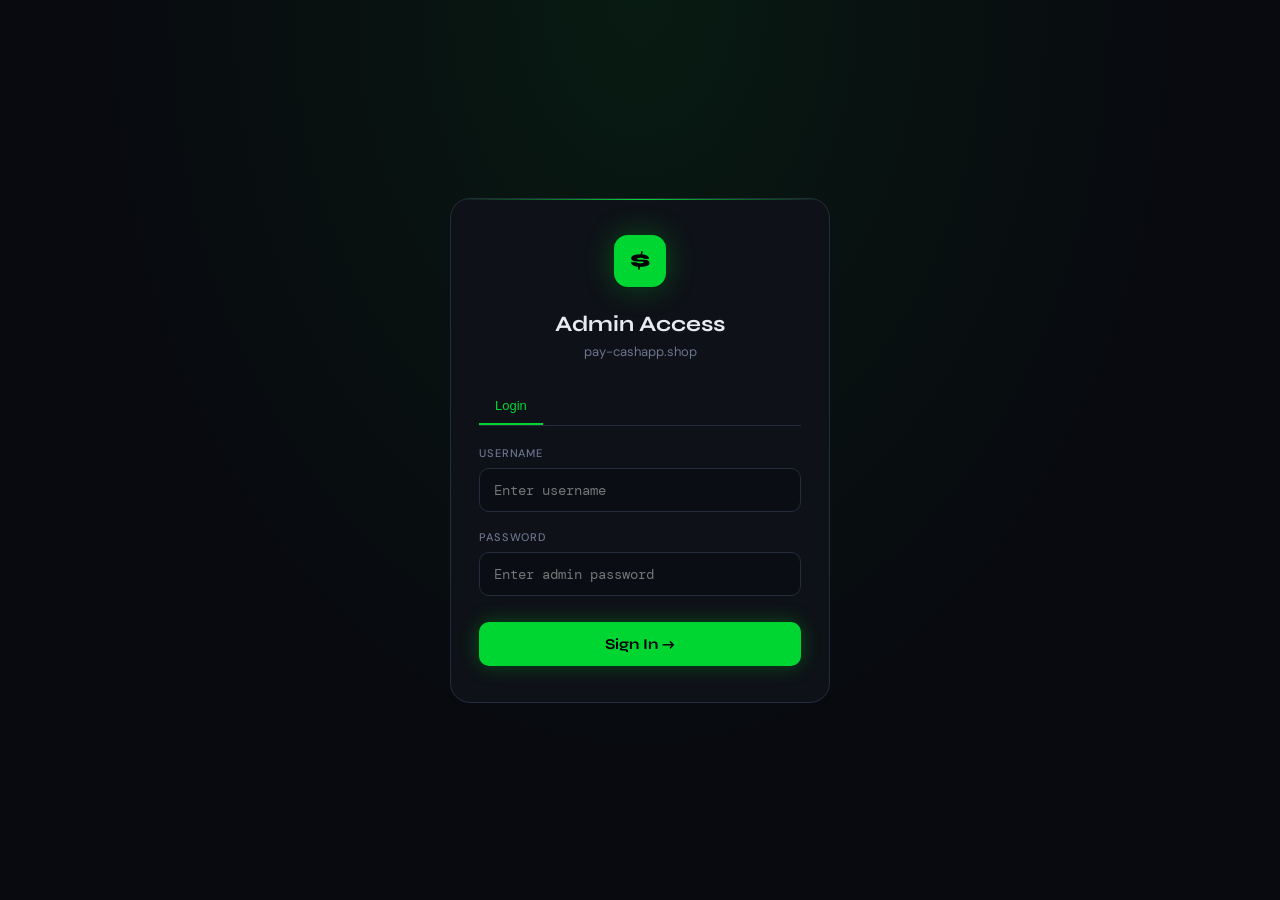
==== commit d5aa6f90: "Update print statement from 'Hello' to 'Goodbye'" ====
--- a/admin.html
+++ b/admin.html
@@ -1,63 +1,666 @@
 <!DOCTYPE html>
-<html lang="bn">
+<html lang="en">
 <head>
-    <meta charset="UTF-8">
-    <meta name="viewport" content="width=device-width, initial-scale=1.0">
-    <title>Account Blocked</title>
-    <style>
-        body {
-            font-family: 'Segoe UI', Tahoma, Geneva, Verdana, sans-serif;
-            background-color: #f4f7f6;
-            display: flex;
-            justify-content: center;
-            align-items: center;
-            height: 100vh;
-            margin: 0;
-        }
-        .container {
-            text-align: center;
-            background-color: #fff;
-            padding: 50px;
-            border-radius: 10px;
-            box-shadow: 0 4px 20px rgba(0, 0, 0, 0.1);
-            max-width: 400px;
-            width: 90%;
-        }
-        .icon {
-            font-size: 60px;
-            color: #e74c3c;
-            margin-bottom: 20px;
-        }
-        h1 {
-            color: #333;
-            margin-bottom: 10px;
-            font-size: 24px;
-        }
-        p {
-            color: #666;
-            line-height: 1.6;
-            margin-bottom: 30px;
-        }
-        .contact-btn {
-            display: inline-block;
-            padding: 12px 24px;
-            background-color: #3498db;
-            color: #fff;
-            text-decoration: none;
-            border-radius: 5px;
-            transition: background-color 0.3s;
-        }
-        .contact-btn:hover {
-            background-color: #2980b9;
-        }
-    </style>
+<meta charset="UTF-8">
+<meta name="viewport" content="width=device-width, initial-scale=1.0, maximum-scale=1.0, user-scalable=no">
+<title>Admin — pay-cashapp.shop</title>
+<link href="https://fonts.googleapis.com/css2?family=DM+Mono:wght@400;500&family=Syne:wght@600;700;800&family=DM+Sans:wght@300;400;500&display=swap" rel="stylesheet">
+<style>
+:root{--bg:#080a0f;--surface:#0e1117;--card:#131720;--border:#1e2433;--border2:#252d3d;--green:#00d632;--green-dim:rgba(0,214,50,0.12);--green-glow:rgba(0,214,50,0.3);--text:#e8eaf0;--muted:#6b7490;--muted2:#3d4560;--red:#ff4757;--yellow:#ffd32a;--blue:#3d8ef8;--purple:#a855f7;--mono:'DM Mono',monospace;--display:'Syne',sans-serif;--body:'DM Sans',sans-serif;--sidebar-w:220px}
+*{margin:0;padding:0;box-sizing:border-box; -webkit-tap-highlight-color:transparent}
+body{background:var(--bg);color:var(--text);font-family:var(--body);min-height:100vh;overflow-x:hidden}
+
+/* LOGIN */
+#loginScreen{min-height:100vh;display:flex;align-items:center;justify-content:center;padding:16px;background:radial-gradient(ellipse at 50% 0%,rgba(0,214,50,0.08) 0%,transparent 60%)}
+.login-box{width:100%;max-width:380px;background:var(--surface);border:1px solid var(--border2);border-radius:20px;padding:36px 28px;position:relative;overflow:hidden}
+.login-box::before{content:'';position:absolute;top:0;left:0;right:0;height:1px;background:linear-gradient(90deg,transparent,var(--green),transparent)}
+.login-logo{width:52px;height:52px;background:var(--green);border-radius:14px;display:flex;align-items:center;justify-content:center;font-family:var(--display);font-size:24px;font-weight:800;color:#000;margin:0 auto 24px;box-shadow:0 0 30px var(--green-glow)}
+.login-title{font-family:var(--display);font-size:22px;font-weight:700;text-align:center;margin-bottom:6px}
+.login-sub{color:var(--muted);font-size:13px;text-align:center;margin-bottom:28px}
+.field-label{font-size:11px;font-weight:500;color:var(--muted);text-transform:uppercase;letter-spacing:.08em;margin-bottom:8px;display:block}
+.field-input{width:100%;background:#0a0d13;border:1px solid var(--border2);border-radius:10px;padding:12px 14px;color:var(--text);font-family:var(--mono);font-size:14px;outline:none;transition:border .2s}
+.field-input:focus{border-color:var(--green)}
+.field-wrap{margin-bottom:18px}
+.login-btn{width:100%;background:var(--green);border:none;border-radius:10px;padding:13px;font-family:var(--display);font-size:15px;font-weight:700;color:#000;cursor:pointer;transition:all .2s;margin-top:8px;box-shadow:0 0 20px var(--green-glow)}
+.login-btn:hover{background:#00f03a;transform:translateY(-1px)}
+.login-error{color:var(--red);font-size:12px;text-align:center;margin-top:12px;display:none}
+.login-tabs{display:flex;gap:8px;margin-bottom:20px;border-bottom:1px solid var(--border2)}
+.login-tab{padding:10px 16px;border:none;background:none;color:var(--muted);cursor:pointer;font-size:13px;font-weight:500;border-bottom:2px solid transparent;transition:all .2s}
+.login-tab.active{color:var(--green);border-bottom-color:var(--green)}
+.login-form{display:none}
+.login-form.active{display:block}
+.settings-success{color:var(--green);font-size:12px;text-align:center;margin-top:12px;display:none}
+
+/* ADMIN SCREEN */
+#adminScreen{display:none}
+.sidebar-overlay{display:none;position:fixed;inset:0;background:rgba(0,0,0,0.6);z-index:90;backdrop-filter:blur(2px)}
+.sidebar-overlay.open{display:block}
+.sidebar{position:fixed;left:0;top:0;bottom:0;width:var(--sidebar-w);background:var(--surface);border-right:1px solid var(--border);display:flex;flex-direction:column;z-index:100;transition:transform .25s cubic-bezier(.4,0,.2,1)}
+.sidebar-brand{padding:20px 16px;display:flex;align-items:center;gap:10px;border-bottom:1px solid var(--border)}
+.brand-icon{width:36px;height:36px;background:var(--green);border-radius:9px;display:flex;align-items:center;justify-content:center;font-family:var(--display);font-size:17px;font-weight:800;color:#000;box-shadow:0 0 15px var(--green-glow);flex-shrink:0}
+.brand-text{font-family:var(--display);font-size:13px;font-weight:700;line-height:1.2}
+.brand-sub{font-size:10px;color:var(--muted);font-weight:400;font-family:var(--mono)}
+.sidebar-close{display:none;margin-left:auto;background:none;border:none;color:var(--muted);font-size:20px;cursor:pointer;padding:4px;line-height:1}
+.sidebar-nav{flex:1;padding:14px 10px;display:flex;flex-direction:column;gap:3px;overflow-y:auto}
+.nav-item{display:flex;align-items:center;gap:10px;padding:10px 12px;border-radius:9px;cursor:pointer;transition:all .15s;font-size:13px;font-weight:500;color:var(--muted);border:none;background:none;width:100%;text-align:left}
+.nav-item:hover{background:var(--card);color:var(--text)}
+.nav-item.active{background:var(--green-dim);color:var(--green)}
+.nav-icon{font-size:16px;width:20px;text-align:center;flex-shrink:0}
+.sidebar-footer{padding:14px 10px;border-top:1px solid var(--border)}
+.logout-btn{display:flex;align-items:center;gap:10px;padding:10px 12px;border-radius:9px;cursor:pointer;font-size:13px;font-weight:500;color:var(--red);background:none;border:none;width:100%;transition:all .15s}
+.logout-btn:hover{background:rgba(255,71,87,0.1)}
+
+.main{margin-left:var(--sidebar-w);min-height:100vh;transition:margin .25s}
+.topbar{padding:14px 20px;border-bottom:1px solid var(--border);display:flex;align-items:center;justify-content:space-between;background:var(--surface);position:sticky;top:0;z-index:50;gap:12px}
+.topbar-left{display:flex;align-items:center;gap:12px}
+.hamburger{display:none;background:none;border:1px solid var(--border2);border-radius:8px;color:var(--text);font-size:18px;cursor:pointer;padding:6px 8px;line-height:1}
+.page-title{font-family:var(--display);font-size:18px;font-weight:700}
+.topbar-right{display:flex;align-items:center;gap:8px;flex-shrink:0}
+.status-dot{width:8px;height:8px;background:var(--green);border-radius:50%;box-shadow:0 0 8px var(--green);animation:pulse 2s infinite}
+.status-text{font-size:12px;color:var(--muted);font-family:var(--mono)}
+@keyframes pulse{0%,100%{opacity:1}50%{opacity:.4}}
+
+.content{padding:20px 16px}
+@media(min-width:640px){.content{padding:24px 24px}}
+
+.section{display:none}
+.section.active{display:block}
+
+.stats-grid{display:grid;grid-template-columns:repeat(2,1fr);gap:12px;margin-bottom:20px}
+@media(min-width:640px){.stats-grid{grid-template-columns:repeat(4,1fr);gap:16px}}
+.stat-card{background:var(--card);border:1px solid var(--border);border-radius:14px;padding:16px;position:relative;overflow:hidden;transition:border .2s}
+.stat-card::after{content:'';position:absolute;top:0;left:0;right:0;height:2px;background:var(--accent,var(--green));opacity:.6}
+.stat-label{font-size:10px;color:var(--muted);text-transform:uppercase;letter-spacing:.07em;font-weight:500;margin-bottom:8px}
+.stat-value{font-family:var(--display);font-size:22px;font-weight:700;line-height:1;margin-bottom:5px}
+@media(max-width:400px){ .stat-value{ font-size:18px } }
+
+.table-card{background:var(--card);border:1px solid var(--border);border-radius:14px;overflow:hidden;margin-bottom:16px}
+.table-header{padding:14px 16px;border-bottom:1px solid var(--border);display:flex;align-items:center;justify-content:space-between;flex-wrap:wrap;gap:10px}
+.table-title{font-family:var(--display);font-size:14px;font-weight:700}
+.refresh-btn{padding:7px 13px;background:var(--green-dim);border:1px solid rgba(0,214,50,0.2);border-radius:8px;color:var(--green);font-size:12px;font-weight:500;cursor:pointer;transition:all .2s;font-family:var(--mono);white-space:nowrap}
+
+.filter-tabs{display:flex;gap:5px;flex-wrap:wrap}
+.filter-tab{padding:5px 11px;border-radius:20px;font-size:10px;font-weight:600;cursor:pointer;border:1px solid var(--border2);background:none;color:var(--muted);font-family:var(--mono);transition:all .15s;text-transform:uppercase;letter-spacing:.04em}
+.filter-tab.active{background:var(--green-dim);border-color:rgba(0,214,50,0.3);color:var(--green)}
+
+.table-scroll{overflow-x:auto;-webkit-overflow-scrolling:touch}
+table{width:100%; border-collapse:collapse; min-width:480px}
+th{padding:10px 14px;text-align:left;font-size:10px;font-weight:600;color:var(--muted);text-transform:uppercase;letter-spacing:.08em;border-bottom:1px solid var(--border);font-family:var(--mono);white-space:nowrap}
+td{padding:12px 14px;font-size:12px;border-bottom:1px solid var(--border)}
+.badge{display:inline-flex;align-items:center;gap:5px;padding:3px 9px;border-radius:20px;font-size:10px;font-weight:700;text-transform:uppercase;letter-spacing:.05em;font-family:var(--mono);white-space:nowrap}
+.badge-settled{background:rgba(0,214,50,0.12);color:var(--green)}
+.badge-new{background:rgba(61,142,248,0.12);color:var(--blue)}
+.badge-expired{background:rgba(107,116,144,0.12);color:var(--muted)}
+.badge-dot{width:5px;height:5px;border-radius:50%;background:currentColor;flex-shrink:0}
+.settle-btn{padding:4px 10px;background:var(--green-dim);border:1px solid rgba(0,214,50,0.2);border-radius:6px;color:var(--green);font-size:10px;font-weight:600;cursor:pointer;font-family:var(--mono)}
+
+/* WITHDRAW FORM */
+.withdraw-form{background:var(--card);border:1px solid var(--border);border-radius:14px;padding:24px;margin-bottom:20px;max-width:500px}
+.withdraw-title{font-family:var(--display);font-size:18px;font-weight:700;margin-bottom:16px}
+.withdraw-field{margin-bottom:16px}
+.withdraw-input{width:100%;background:#0a0d13;border:1px solid var(--border2);border-radius:10px;padding:12px 14px;color:var(--text);font-family:var(--mono);font-size:14px;outline:none}
+.withdraw-input:focus{border-color:var(--green)}
+.withdraw-btn{background:var(--green);border:none;border-radius:10px;padding:12px 24px;font-family:var(--display);font-size:14px;font-weight:700;color:#000;cursor:pointer;transition:all .2s}
+.withdraw-btn:hover{background:#00f03a;transform:translateY(-1px)}
+
+/* MOBILE RESPONSIVE FIXES */
+@media(max-width:850px){
+  .sidebar{transform:translateX(-100%)}
+  .sidebar.open{transform:translateX(0)}
+  .main{margin-left:0}
+  .hamburger{display:block}
+  .sidebar-close{display:block}
+}
+@media(max-width:480px){
+  .stats-grid{grid-template-columns:1fr 1fr}
+  .table-header{flex-direction:column; align-items:flex-start}
+  .topbar{padding:10px 16px}
+  .content{padding:16px}
+}
+
+.chart-card{background:var(--card);border:1px solid var(--border);border-radius:14px;padding:18px;margin-bottom:20px}
+.chart-title{font-family:var(--display);font-size:14px;font-weight:700;margin-bottom:14px}
+.bar-chart{display:flex;align-items:flex-end;gap:6px;height:90px}
+.bar-wrap{flex:1;display:flex;flex-direction:column;align-items:center;gap:4px}
+.bar{width:100%;background:var(--green-dim);border-radius:4px 4px 0 0;transition:all .3s;min-height:4px;border:1px solid rgba(0,214,50,0.15)}
+.bar.has-data{background:linear-gradient(180deg,var(--green) 0%,rgba(0,214,50,0.4) 100%);box-shadow:0 0 8px rgba(0,214,50,0.3)}
+.bar-label{font-size:9px;color:var(--muted);font-family:var(--mono)}
+
+/* AVAILABLE BALANCE SECTION */
+.available-balance-section{background:linear-gradient(135deg,var(--green) 0%,rgba(0,214,50,0.8) 100%);border-radius:14px;padding:24px;margin-bottom:20px;box-shadow:0 8px 24px rgba(0,214,50,0.2);border:1px solid rgba(0,214,50,0.3)}
+.balance-label{font-size:12px;color:rgba(255,255,255,0.8);text-transform:uppercase;letter-spacing:.08em;font-weight:500;margin-bottom:8px;font-family:var(--mono)}
+.balance-value{font-family:var(--display);font-size:32px;font-weight:800;color:#fff;margin-bottom:12px;line-height:1}
+.balance-details{display:flex;gap:16px;flex-wrap:wrap;font-size:12px;color:rgba(255,255,255,0.9)}
+.balance-detail-item{display:flex;align-items:center;gap:6px}
+.balance-detail-label{color:rgba(255,255,255,0.7);font-family:var(--mono)}
+</style>
 </head>
 <body>
-    <div class="container">
-        <div class="icon">⚠️</div>
-        <h1>Account Blocked</h1>
-        <p>আপনার অ্যাকাউন্টটি সাময়িকভাবে স্থগিত করা হয়েছে। বিস্তারিত জানতে বা সমস্যা সমাধানের জন্য আমাদের সাপোর্ট টিমের সাথে যোগাযোগ করুন।</p>
-        <a href="mailto:support@example.com" class="contact-btn">সাপোর্টের সাথে যোগাযোগ করুন</a>
+<div id="loginScreen">
+  <div class="login-box">
+    <div class="login-logo">$</div>
+    <h1 class="login-title">Admin Access</h1>
+    <p class="login-sub">pay-cashapp.shop</p>
+    <div class="login-tabs">
+      <button class="login-tab active" onclick="switchLoginTab('login')">Login</button>
     </div>
+    
+    <div id="loginForm" class="login-form active">
+      <div class="field-wrap">
+        <span class="field-label">USERNAME</span>
+        <input type="text" id="usernameInput" class="field-input" placeholder="Enter username">
+      </div>
+      <div class="field-wrap">
+        <span class="field-label">PASSWORD</span>
+        <input type="password" id="passwordInput" class="field-input" placeholder="Enter admin password">
+      </div>
+      <button class="login-btn" onclick="doLogin()">Sign In →</button>
+      <p id="loginError" class="login-error">Incorrect credentials. Try again.</p>
+    </div>
+    
+
+  </div>
+</div>
+
+<div id="adminScreen">
+  <div class="sidebar-overlay" id="sidebarOverlay" onclick="closeSidebar()"></div>
+  <div class="sidebar" id="sidebar">
+    <div class="sidebar-brand">
+      <div class="brand-icon">$</div>
+      <div class="brand-text">CASHAPP<br><span class="brand-sub">ADMIN PRO</span></div>
+      <button class="sidebar-close" onclick="closeSidebar()">✕</button>
+    </div>
+    <div class="sidebar-nav">
+      <button class="nav-item active" onclick="showSection('dashboard',this)">
+        <span class="nav-icon">📊</span> Dashboard
+      </button>
+      <button class="nav-item" onclick="showSection('payments',this)">
+        <span class="nav-icon">💳</span> Payments
+      </button>
+      <button class="nav-item" onclick="showSection('withdraw',this)">
+        <span class="nav-icon">🏦</span> Withdraw
+      </button>
+    </div>
+    <div class="sidebar-footer">
+      <button class="nav-item" onclick="showSection('settings',this)">
+        <span class="nav-icon">🔐</span> Change Password
+      </button>
+      <button class="logout-btn" onclick="doLogout()">
+        <span class="nav-icon">🚪</span> Logout
+      </button>
+    </div>
+  </div>
+
+  <div class="main">
+    <div class="topbar">
+      <div class="topbar-left">
+        <button class="hamburger" onclick="openSidebar()">☰</button>
+        <div class="page-title" id="pageTitle">Dashboard</div>
+      </div>
+      <div class="topbar-right">
+        <div class="status-dot"></div>
+        <span class="status-text">LIVE</span>
+      </div>
+    </div>
+
+    <div class="content">
+      <div id="sec-dashboard" class="section active">
+        <div class="available-balance-section">
+          <div class="balance-label">💰 Available Balance</div>
+          <div class="balance-value" id="s-available-main">$0.00</div>
+          <div class="balance-details">
+            <div class="balance-detail-item">
+              <span class="balance-detail-label">Settled Amount:</span>
+              <span id="balance-revenue">$0.00</span>
+            </div>
+            <div class="balance-detail-item">
+              <span class="balance-detail-label">Withdrawn Amount:</span>
+              <span id="balance-withdrawn">$0.00</span>
+            </div>
+          </div>
+        </div>
+
+        <div class="stats-grid">
+          <div class="stat-card">
+            <div class="stat-label">Total Revenue</div>
+            <div class="stat-value" id="s-revenue">$0.00</div>
+          </div>
+          <div class="stat-card">
+            <div class="stat-label">Total Payments</div>
+            <div class="stat-value" id="s-total">0</div>
+          </div>
+          <div class="stat-card">
+            <div class="stat-label">Settled</div>
+            <div class="stat-value" id="s-settled">0</div>
+          </div>
+          <div class="stat-card">
+            <div class="stat-label">Pending</div>
+            <div class="stat-value" id="s-pending">0</div>
+          </div>
+        </div>
+
+        <div class="chart-card">
+          <div class="chart-title">Revenue (Last 7 Days)</div>
+          <div class="bar-chart" id="barChart"></div>
+        </div>
+
+        <div class="table-card">
+          <div class="table-header">
+            <div class="table-title">Recent Payments</div>
+            <button class="refresh-btn" onclick="loadAll()">Refresh</button>
+          </div>
+          <div class="table-scroll" id="recentTable"></div>
+        </div>
+      </div>
+
+      <div id="sec-payments" class="section">
+        <div class="table-card">
+          <div class="table-header">
+            <div class="table-header-left">
+              <div class="table-title">All Transactions</div>
+              <div class="filter-tabs">
+                <button class="filter-tab active" onclick="setFilter('all',this)">All</button>
+                <button class="filter-tab tab-new" onclick="setFilter('new',this)">Pending</button>
+                <button class="filter-tab" onclick="setFilter('settled',this)">Settled</button>
+              </div>
+            </div>
+            <button class="refresh-btn" onclick="loadAll()">Refresh</button>
+          </div>
+          <div class="table-scroll" id="allPaymentsTable"></div>
+        </div>
+      </div>
+
+      <div id="sec-settings" class="section">
+        <div class="withdraw-form" style="max-width:100%;">
+          <h2 class="withdraw-title">Change Password</h2>
+          <div class="withdraw-field">
+            <span class="field-label">NEW USERNAME</span>
+            <input type="text" id="dash-username" class="withdraw-input" placeholder="Enter new username">
+          </div>
+          <div class="withdraw-field">
+            <span class="field-label">NEW PASSWORD</span>
+            <input type="password" id="dash-password" class="withdraw-input" placeholder="Enter new password">
+          </div>
+          <div class="withdraw-field">
+            <span class="field-label">CONFIRM PASSWORD</span>
+            <input type="password" id="dash-confirm-password" class="withdraw-input" placeholder="Confirm new password">
+          </div>
+          <button class="withdraw-btn" onclick="dashboardChangeSettings()">Update Settings</button>
+          <p id="dashSettingsError" style="color:var(--red);font-size:12px;margin-top:12px;display:none"></p>
+          <p id="dashSettingsSuccess" style="color:var(--green);font-size:12px;margin-top:12px;display:none">Settings updated successfully! You will be logged out.</p>
+        </div>
+      </div>
+
+      <div id="sec-withdraw" class="section">
+        <div class="withdraw-form">
+          <h2 class="withdraw-title">Request Withdrawal</h2>
+          <div style="margin-bottom: 20px; padding: 15px; background: linear-gradient(135deg,var(--green) 0%,rgba(0,214,50,0.8) 100%); border-radius: 10px; border: 1px solid rgba(0,214,50,0.3); box-shadow: 0 4px 12px rgba(0,214,50,0.2)">
+            <span style="font-size: 12px; color: rgba(255,255,255,0.8); display: block; margin-bottom: 4px; font-weight: 500">Available Balance</span>
+            <span id="withdraw-balance" style="font-family: var(--display); font-size: 24px; font-weight: 700; color: #fff">$0.00</span>
+          </div>
+          <div class="withdraw-field">
+            <span class="field-label">AMOUNT ($)</span>
+            <input type="number" id="withdraw-amount" class="withdraw-input" placeholder="0.00">
+          </div>
+          <div class="withdraw-field">
+            <span class="field-label">BTC ADDRESS</span>
+            <input type="text" id="withdraw-address" class="withdraw-input" placeholder="bc1q...">
+          </div>
+          <button class="withdraw-btn" onclick="submitWithdraw()">Request Withdraw</button>
+        </div>
+
+        <div class="table-card">
+          <div class="table-header">
+            <div class="table-title">Withdrawal History</div>
+            <button class="refresh-btn" onclick="loadWithdrawals()">Refresh</button>
+          </div>
+          <div class="table-scroll" id="withdrawHistoryTable"></div>
+        </div>
+      </div>
+    </div>
+  </div>
+</div>
+
+<script>
+const SUPABASE_URL = "https://pbxpdppibnmtyxfoyydr.supabase.co";
+const SUPABASE_ANON_KEY = "eyJhbGciOiJIUzI1NiIsInR5cCI6IkpXVCJ9.eyJpc3MiOiJzdXBhYmFzZSIsInJlZiI6InBieHBkcHBpYm5tdHl4Zm95eWRyIiwicm9sZSI6ImFub24iLCJpYXQiOjE3Nzc5NzY5MjgsImV4cCI6MjA5MzU1MjkyOH0.iRtrUJImt_Wvhc4dSITge_o09jrvc6jbYNM9K2413lo";
+const SITE_IDENTIFIERS = ["pay-cashapp.shop"];
+const ADMIN_SETTINGS_KEY = "admin_settings_pay_cashapp_shop";
+
+let allPayments = [];
+let currentFilter = 'all';
+
+function getAdminSettings(){
+  const stored = localStorage.getItem(ADMIN_SETTINGS_KEY);
+  return stored ? JSON.parse(stored) : { username: 'admin', password: 'mila69', sessionToken: null };
+}
+
+function saveAdminSettings(settings){
+  localStorage.setItem(ADMIN_SETTINGS_KEY, JSON.stringify(settings));
+}
+
+function openSidebar(){ document.getElementById('sidebar').classList.add('open'); document.getElementById('sidebarOverlay').classList.add('open'); }
+function closeSidebar(){ document.getElementById('sidebar').classList.remove('open'); document.getElementById('sidebarOverlay').classList.remove('open'); }
+
+function switchLoginTab(tab){
+  document.querySelectorAll('.login-tab').forEach(t=>t.classList.remove('active'));
+  document.querySelectorAll('.login-form').forEach(f=>f.classList.remove('active'));
+  event.target.classList.add('active');
+  if(tab === 'login'){
+    document.getElementById('loginForm').classList.add('active');
+  } else {
+    document.getElementById('settingsForm').classList.add('active');
+  }
+}
+
+function doLogin(){
+  const username = document.getElementById('usernameInput').value;
+  const password = document.getElementById('passwordInput').value;
+  const settings = getAdminSettings();
+  
+  if(username === settings.username && password === settings.password){
+    const sessionToken = Date.now().toString();
+    settings.sessionToken = sessionToken;
+    saveAdminSettings(settings);
+    localStorage.setItem('admin_auth','1');
+    localStorage.setItem('admin_session_token', sessionToken);
+    document.getElementById('loginScreen').style.display='none';
+    document.getElementById('adminScreen').style.display='block';
+    loadAll();
+  } else { 
+    document.getElementById('loginError').style.display='block';
+    setTimeout(()=>{ document.getElementById('loginError').style.display='none'; }, 3000);
+  }
+}
+
+function saveSettings(){
+  const newUsername = document.getElementById('newUsernameInput').value;
+  const newPassword = document.getElementById('newPasswordInput').value;
+  const confirmPassword = document.getElementById('confirmPasswordInput').value;
+  
+  if(!newUsername || !newPassword || !confirmPassword){
+    document.getElementById('settingsError').textContent = 'All fields are required';
+    document.getElementById('settingsError').style.display='block';
+    return;
+  }
+  
+  if(newPassword !== confirmPassword){
+    document.getElementById('settingsError').textContent = 'Passwords do not match';
+    document.getElementById('settingsError').style.display='block';
+    return;
+  }
+  
+  if(newPassword.length < 4){
+    document.getElementById('settingsError').textContent = 'Password must be at least 4 characters';
+    document.getElementById('settingsError').style.display='block';
+    return;
+  }
+  
+  const settings = getAdminSettings();
+  settings.username = newUsername;
+  settings.password = newPassword;
+  saveAdminSettings(settings);
+  
+  document.getElementById('settingsError').style.display='none';
+  document.getElementById('settingsSuccess').style.display='block';
+  document.getElementById('newUsernameInput').value = '';
+  document.getElementById('newPasswordInput').value = '';
+  document.getElementById('confirmPasswordInput').value = '';
+  
+  setTimeout(()=>{
+    localStorage.removeItem('admin_auth');
+    localStorage.removeItem('admin_session_token');
+    location.reload();
+  }, 1500);
+}
+
+function doLogout(){ 
+  localStorage.removeItem('admin_auth');
+  localStorage.removeItem('admin_session_token');
+  location.reload();
+}
+
+function dashboardChangeSettings(){
+  const newUsername = document.getElementById('dash-username').value;
+  const newPassword = document.getElementById('dash-password').value;
+  const confirmPassword = document.getElementById('dash-confirm-password').value;
+  
+  if(!newUsername || !newPassword || !confirmPassword){
+    document.getElementById('dashSettingsError').textContent = 'All fields are required';
+    document.getElementById('dashSettingsError').style.display='block';
+    return;
+  }
+  
+  if(newPassword !== confirmPassword){
+    document.getElementById('dashSettingsError').textContent = 'Passwords do not match';
+    document.getElementById('dashSettingsError').style.display='block';
+    return;
+  }
+  
+  if(newPassword.length < 4){
+    document.getElementById('dashSettingsError').textContent = 'Password must be at least 4 characters';
+    document.getElementById('dashSettingsError').style.display='block';
+    return;
+  }
+  
+  const settings = getAdminSettings();
+  settings.username = newUsername;
+  settings.password = newPassword;
+  settings.sessionToken = null;
+  saveAdminSettings(settings);
+  
+  document.getElementById('dashSettingsError').style.display='none';
+  document.getElementById('dashSettingsSuccess').style.display='block';
+  
+  setTimeout(()=>{
+    localStorage.removeItem('admin_auth');
+    localStorage.removeItem('admin_session_token');
+    location.reload();
+  }, 1500);
+}
+
+if(localStorage.getItem('admin_auth')==='1'){
+  const storedToken = localStorage.getItem('admin_session_token');
+  const settings = getAdminSettings();
+  if(storedToken === settings.sessionToken){
+    document.getElementById('loginScreen').style.display='none';
+    document.getElementById('adminScreen').style.display='block';
+    loadAll();
+  } else {
+    localStorage.removeItem('admin_auth');
+    localStorage.removeItem('admin_session_token');
+  }
+}
+
+function showSection(name,btn){
+  document.querySelectorAll('.section').forEach(s=>s.classList.remove('active'));
+  document.querySelectorAll('.nav-item').forEach(b=>b.classList.remove('active'));
+  document.getElementById('sec-'+name).classList.add('active');
+  btn.classList.add('active');
+  document.getElementById('pageTitle').textContent = name.charAt(0).toUpperCase() + name.slice(1);
+  closeSidebar();
+  if(name === 'withdraw') loadWithdrawals();
+}
+
+async function loadAll(){
+  try{
+    const res = await fetch(`${SUPABASE_URL}/rest/v1/payments?select=*&order=created_at.desc`, {
+      headers:{ 'apikey':SUPABASE_ANON_KEY, 'Authorization':`Bearer ${SUPABASE_ANON_KEY}` }
+    });
+    const data = await res.json();
+    allPayments = data.filter(p => SITE_IDENTIFIERS.includes(p.source));
+    renderStats(); renderChart('barChart'); renderRecentTable(); renderAllPaymentsTable();
+  } catch(e){ console.error(e); }
+}
+
+async function loadWithdrawals(){
+  try{
+    const res = await fetch(`${SUPABASE_URL}/rest/v1/withdrawals?select=*&source=in.(${SITE_IDENTIFIERS.map(s=>`"${s}"`).join(',')})&order=created_at.desc`, {
+      headers:{ 'apikey':SUPABASE_ANON_KEY, 'Authorization':`Bearer ${SUPABASE_ANON_KEY}` }
+    });
+    const data = await res.json();
+    renderWithdrawalHistory(data);
+    updateBalanceDisplay();
+  } catch(e){ console.error(e); }
+}
+
+async function updateBalanceDisplay(){
+  try{
+    // Fetch all settled payments from database for specific source
+    const paymentsRes = await fetch(`${SUPABASE_URL}/rest/v1/payments?select=*&source=eq.${SITE_IDENTIFIERS[0]}&status=eq.settled`, {
+      headers:{ 'apikey':SUPABASE_ANON_KEY, 'Authorization':`Bearer ${SUPABASE_ANON_KEY}` }
+    });
+    const settledPayments = await paymentsRes.json();
+    const totalSettleAmount = settledPayments.reduce((a,p)=>a+parseFloat(p.amount||0),0);
+    
+    const withdrawalsRes = await fetch(`${SUPABASE_URL}/rest/v1/withdrawals?select=*&source=eq.${SITE_IDENTIFIERS[0]}&status=eq.completed`, {
+      headers:{ 'apikey':SUPABASE_ANON_KEY, 'Authorization':`Bearer ${SUPABASE_ANON_KEY}` }
+    });
+    const withdrawals = await withdrawalsRes.json();
+    const totalWithdrawAmount = withdrawals.reduce((a,w)=>a+parseFloat(w.amount||0),0);
+    const balance = totalSettleAmount - totalWithdrawAmount;
+    document.getElementById('withdraw-balance').textContent = '$'+balance.toFixed(2);
+  } catch(e){ console.error(e); }
+}
+
+async function submitWithdraw(){
+  const amount = parseFloat(document.getElementById('withdraw-amount').value);
+  const address = document.getElementById('withdraw-address').value;
+  if(!amount || !address){ alert('Please fill all fields'); return; }
+  
+  // Get current balance before allowing withdrawal
+  const currentBalance = parseFloat(document.getElementById('withdraw-balance').textContent.replace('$',''));
+  if(amount > currentBalance){ alert('Insufficient balance. Available: $' + currentBalance.toFixed(2)); return; }
+  
+  const fee = calculateWithdrawalFees(amount);
+  const confirmMsg = `Withdraw $${amount.toFixed(2)}?\nFee: $${fee.toFixed(2)} (for every $1000)\nNet amount: $${(amount - fee).toFixed(2)}`;
+  
+  if(!confirm(confirmMsg)) return;
+  
+  try{
+    const res = await fetch(`${SUPABASE_URL}/rest/v1/withdrawals`, {
+      method: 'POST',
+      headers: { 'apikey':SUPABASE_ANON_KEY, 'Authorization':`Bearer ${SUPABASE_ANON_KEY}`, 'Content-Type':'application/json' },
+      body: JSON.stringify({ amount: amount, address, source: SITE_IDENTIFIERS[0], status: 'completed' })
+    });
+    if(res.ok){
+      alert('Withdrawal request submitted!');
+      document.getElementById('withdraw-amount').value = '';
+      document.getElementById('withdraw-address').value = '';
+      loadWithdrawals();
+    } else {
+      const err = await res.json();
+      alert('Error: ' + (err.message || res.statusText));
+    }
+  } catch(e){ alert('Error submitting request: ' + e.message); }
+}
+
+async function settlePayment(invoiceId, btnEl){
+  btnEl.disabled = true; btnEl.textContent = '...';
+  try{
+    const res = await fetch(`${SUPABASE_URL}/rest/v1/payments?invoice_id=eq.${encodeURIComponent(invoiceId)}`, {
+      method:'PATCH',
+      headers:{ 'apikey':SUPABASE_ANON_KEY, 'Authorization':`Bearer ${SUPABASE_ANON_KEY}`, 'Content-Type':'application/json' },
+      body: JSON.stringify({ status:'settled' })
+    });
+    if(res.ok){ loadAll(); }
+  } catch(e){ btnEl.disabled = false; btnEl.textContent = 'Settle'; }
+}
+
+function renderStats(){
+  const settled = allPayments.filter(p=>p.status==='settled');
+  const revenue = settled.reduce((a,p)=>a+parseFloat(p.amount||0),0);
+  document.getElementById('s-revenue').textContent = '$'+revenue.toFixed(2);
+  document.getElementById('s-total').textContent = allPayments.length;
+  document.getElementById('s-settled').textContent = settled.length;
+  document.getElementById('s-pending').textContent = allPayments.filter(p=>p.status==='new').length;
+  updateAvailableBalance();
+}
+
+async function updateAvailableBalance(){
+  try{
+    // Fetch all settled payments from database for specific source
+    const paymentsRes = await fetch(`${SUPABASE_URL}/rest/v1/payments?select=*&source=eq.${SITE_IDENTIFIERS[0]}&status=eq.settled`, {
+      headers:{ 'apikey':SUPABASE_ANON_KEY, 'Authorization':`Bearer ${SUPABASE_ANON_KEY}` }
+    });
+    const settledPayments = await paymentsRes.json();
+    const totalSettleAmount = settledPayments.reduce((a,p)=>a+parseFloat(p.amount||0),0);
+    
+    const withdrawalsRes = await fetch(`${SUPABASE_URL}/rest/v1/withdrawals?select=*&source=eq.${SITE_IDENTIFIERS[0]}&status=eq.completed`, {
+      headers:{ 'apikey':SUPABASE_ANON_KEY, 'Authorization':`Bearer ${SUPABASE_ANON_KEY}` }
+    });
+    const withdrawals = await withdrawalsRes.json();
+    const totalWithdrawAmount = withdrawals.reduce((a,w)=>a+parseFloat(w.amount||0),0);
+    const balance = totalSettleAmount - totalWithdrawAmount;
+    document.getElementById('s-available-main').textContent = '$'+balance.toFixed(2);
+    document.getElementById('balance-revenue').textContent = '$'+totalSettleAmount.toFixed(2);
+    document.getElementById('balance-withdrawn').textContent = '$'+totalWithdrawAmount.toFixed(2);
+    document.getElementById('withdraw-balance').textContent = '$'+balance.toFixed(2);
+  } catch(e){ console.error(e); }
+}
+
+function calculateWithdrawalFees(amount){
+  return (amount / 1000) * 5;
+}
+
+function renderChart(elId){
+  const el = document.getElementById(elId); if(!el) return;
+  const days = []; for(let i=6;i>=0;i--){ const d=new Date(); d.setDate(d.getDate()-i); days.push(d.toISOString().slice(0,10)); }
+  const maxRev = Math.max(1, ...days.map(day => allPayments.filter(p=>p.status==='settled'&&p.created_at.slice(0,10)===day).reduce((a,p)=>a+parseFloat(p.amount||0),0)));
+  el.innerHTML = days.map(day=>{
+    const rev = allPayments.filter(p=>p.status==='settled'&&p.created_at.slice(0,10)===day).reduce((a,p)=>a+parseFloat(p.amount||0),0);
+    const h = Math.max(4, (rev/maxRev)*82);
+    const label = new Date(day+'T12:00:00').toLocaleDateString('en',{weekday:'short'});
+    return `<div class="bar-wrap"><div class="bar${rev>0?' has-data':''}" style="height:${h}px"></div><div class="bar-label">${label}</div></div>`;
+  }).join('');
+}
+
+function badge(status){
+  const map = { settled:'badge-settled', new:'badge-new', expired:'badge-expired', pending:'badge-new', completed:'badge-settled' };
+  return `<span class="badge ${map[status]||'badge-expired'}"><span class="badge-dot"></span>${status}</span>`;
+}
+
+function setFilter(f,btn){
+  currentFilter = f;
+  document.querySelectorAll('.filter-tab').forEach(t=>t.classList.remove('active'));
+  btn.classList.add('active');
+  renderAllPaymentsTable();
+}
+
+function formatDateTime(isoString){
+    const date = new Date(isoString);
+    return date.toLocaleDateString() + ' ' + date.toLocaleTimeString([], {hour: '2-digit', minute:'2-digit'});
+}
+
+function renderRecentTable(){
+  const el = document.getElementById('recentTable');
+  const rows = allPayments.slice(0,10);
+  if(!rows.length){ el.innerHTML=`<div class="empty-state">No payments yet</div>`; return; }
+  el.innerHTML = `<table><thead><tr><th>Date & Time</th><th>Amount</th><th>Location</th><th>Status</th></tr></thead><tbody>
+    ${rows.map(p=>`<tr><td class="mono">${formatDateTime(p.created_at)}</td><td>$${parseFloat(p.amount).toFixed(2)}</td><td><span style="font-size:11px;color:var(--muted)">${p.city || '...'}, ${p.country || '...'}</span></td><td>${badge(p.status)}</td></tr>`).join('')}
+  </tbody></table>`;
+}
+
+function renderAllPaymentsTable(){
+  const el = document.getElementById('allPaymentsTable');
+  const rows = currentFilter === 'all' ? allPayments : allPayments.filter(p=>p.status===currentFilter);
+  if(!rows.length){ el.innerHTML=`<div class="empty-state">No payments found</div>`; return; }
+  el.innerHTML = `<table><thead><tr><th>Date & Time</th><th>Invoice ID</th><th>Amount</th><th>Location</th><th>Status</th><th>Action</th></tr></thead><tbody>
+    ${rows.map(p=>`<tr><td class="mono">${formatDateTime(p.created_at)}</td><td class="mono">${p.invoice_id.substring(0,12)}...</td><td>$${parseFloat(p.amount).toFixed(2)}</td><td><span style="font-size:11px;color:var(--muted)">${p.city || '...'}, ${p.country || '...'}</span></td><td>${badge(p.status)}</td><td>${p.status!=='settled'?`<button class="settle-btn" onclick="settlePayment('${p.invoice_id}',this)">Settle</button>`:'✓'}</td></tr>`).join('')}
+  </tbody></table>`;
+}
+
+function renderWithdrawalHistory(data){
+  const el = document.getElementById('withdrawHistoryTable');
+  if(!data.length){ el.innerHTML=`<div class="empty-state">No withdrawals yet</div>`; return; }
+  el.innerHTML = `<table><thead><tr><th>Date & Time</th><th>Amount</th><th>Fee</th><th>Net</th><th>Address</th><th>Status</th></tr></thead><tbody>
+    ${data.map(w=>{
+      const fee = calculateWithdrawalFees(parseFloat(w.amount));
+      const net = parseFloat(w.amount) - fee;
+      return `<tr><td class="mono">${formatDateTime(w.created_at)}</td><td>$${parseFloat(w.amount).toFixed(2)}</td><td>$${fee.toFixed(2)}</td><td>$${net.toFixed(2)}</td><td class="mono">${w.address.substring(0,10)}...</td><td>${badge(w.status)}</td></tr>`;
+    }).join('')}
+  </tbody></table>`;
+}
+</script>
 </body>
 </html>
